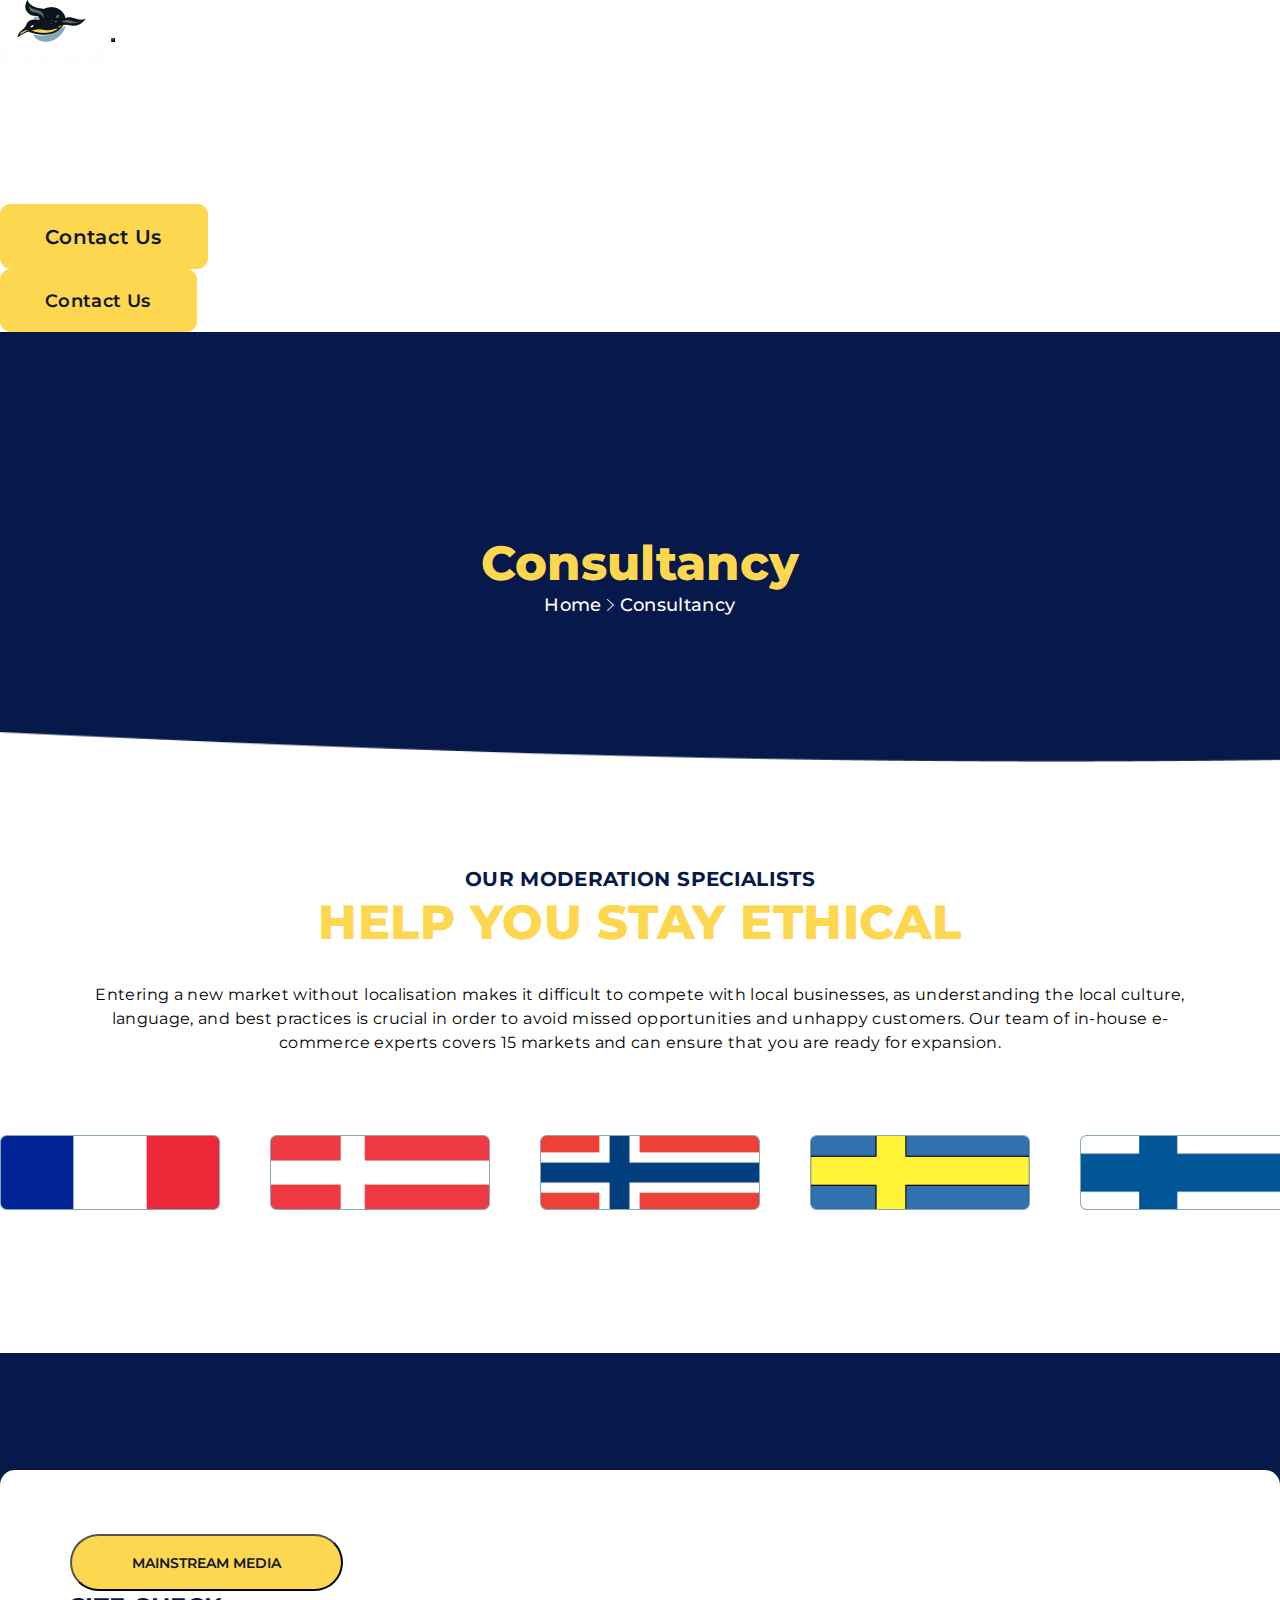
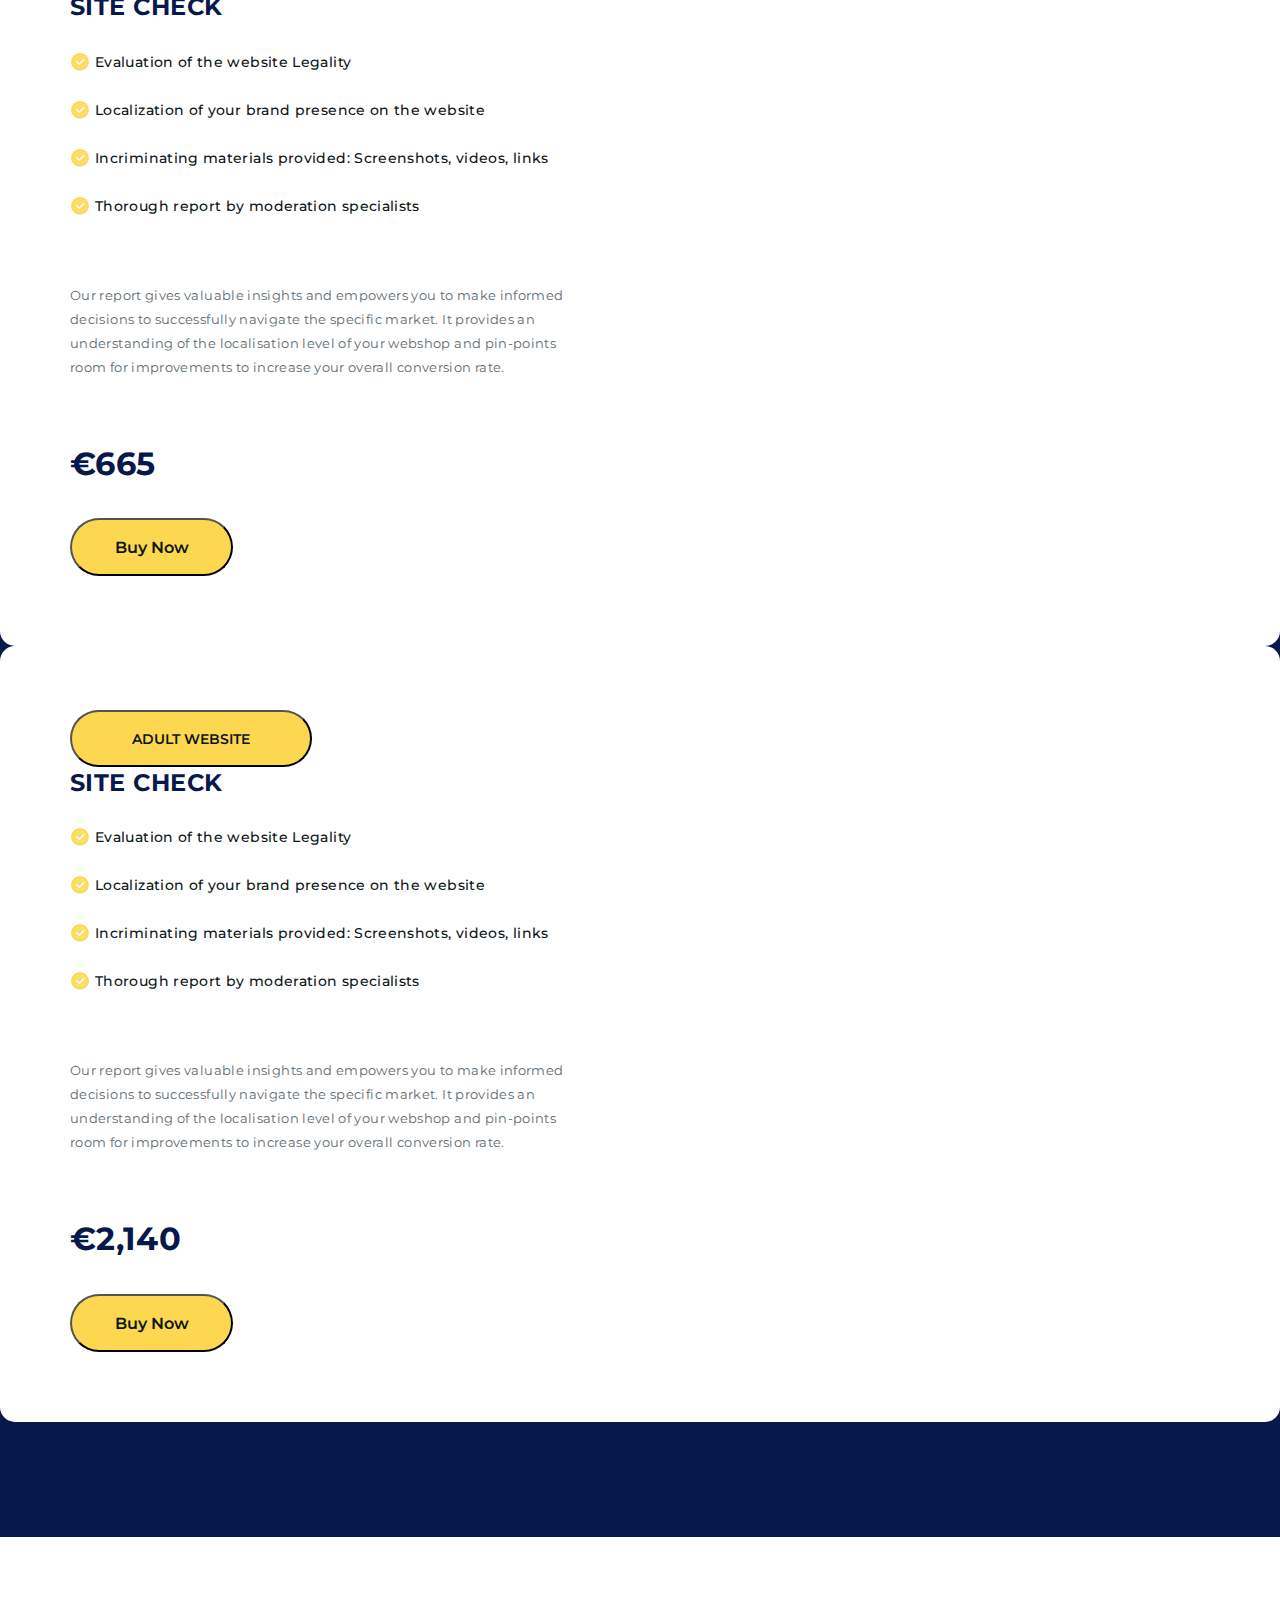
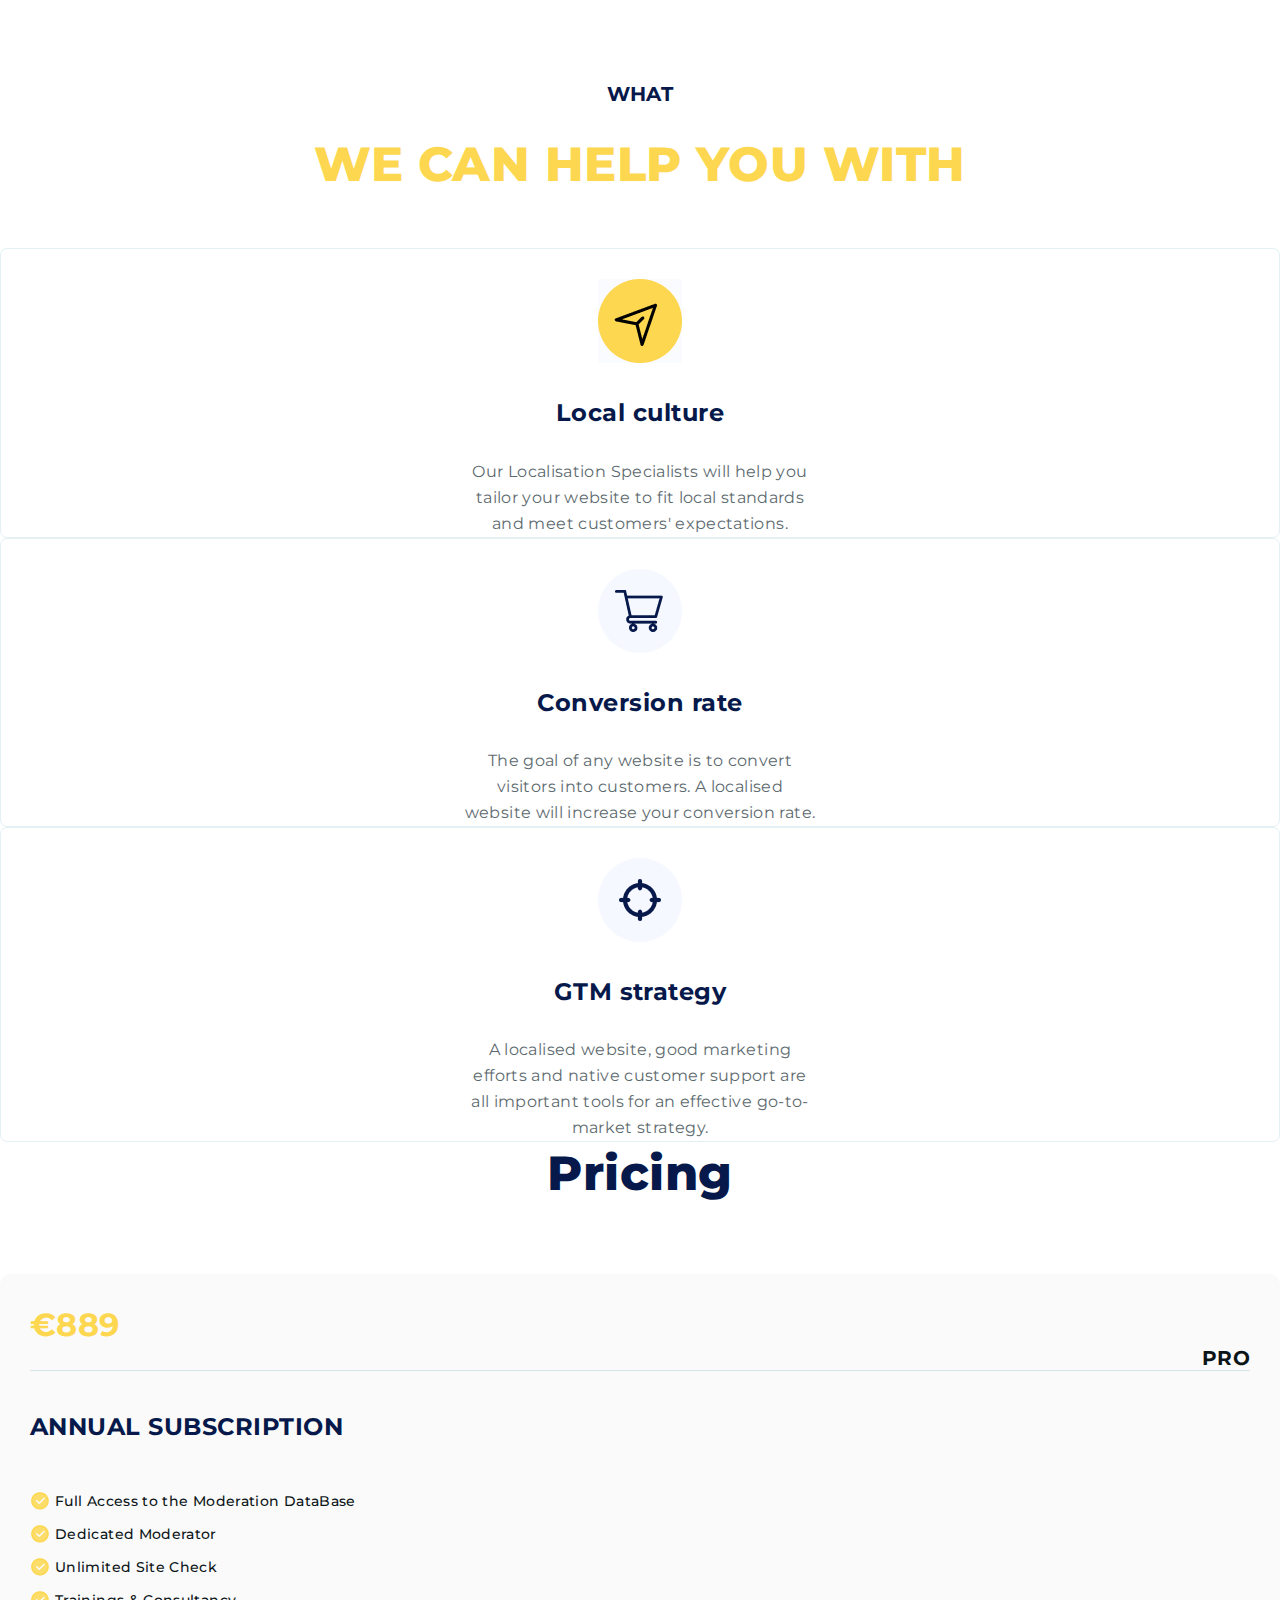
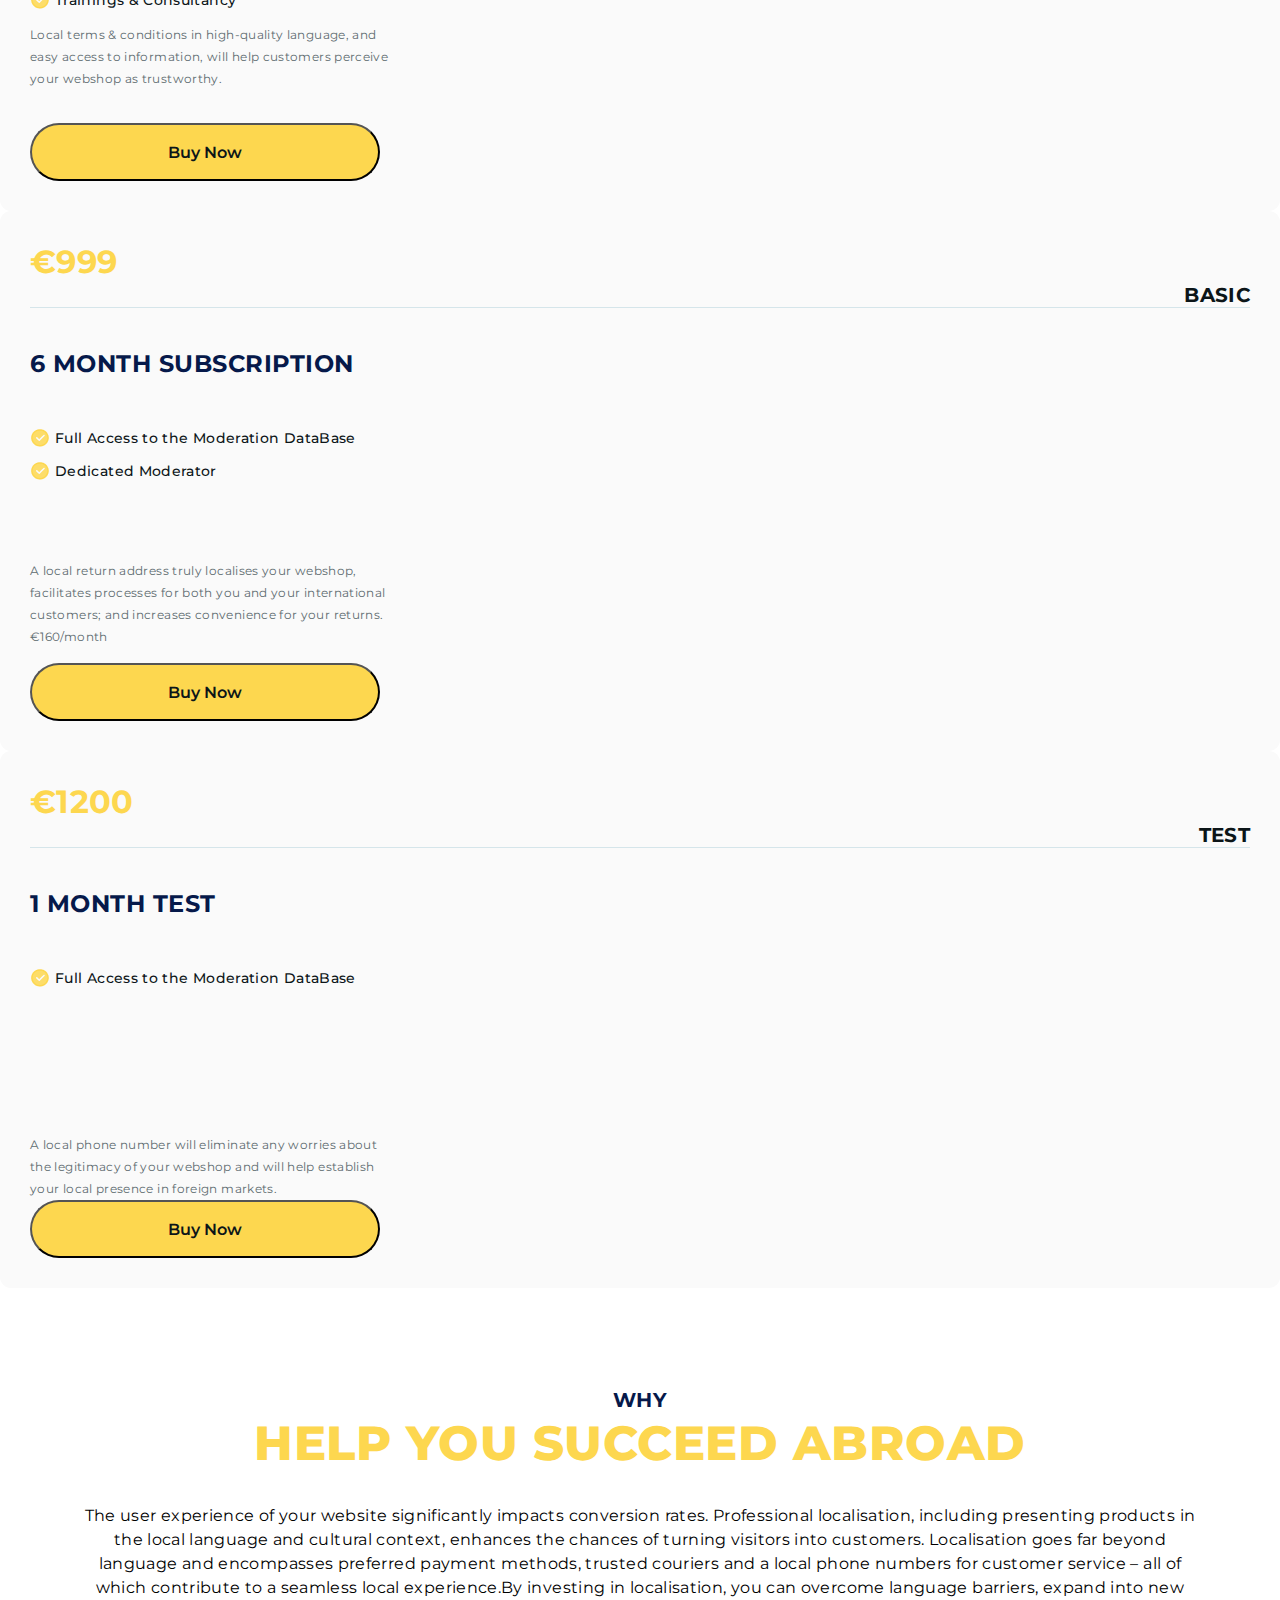
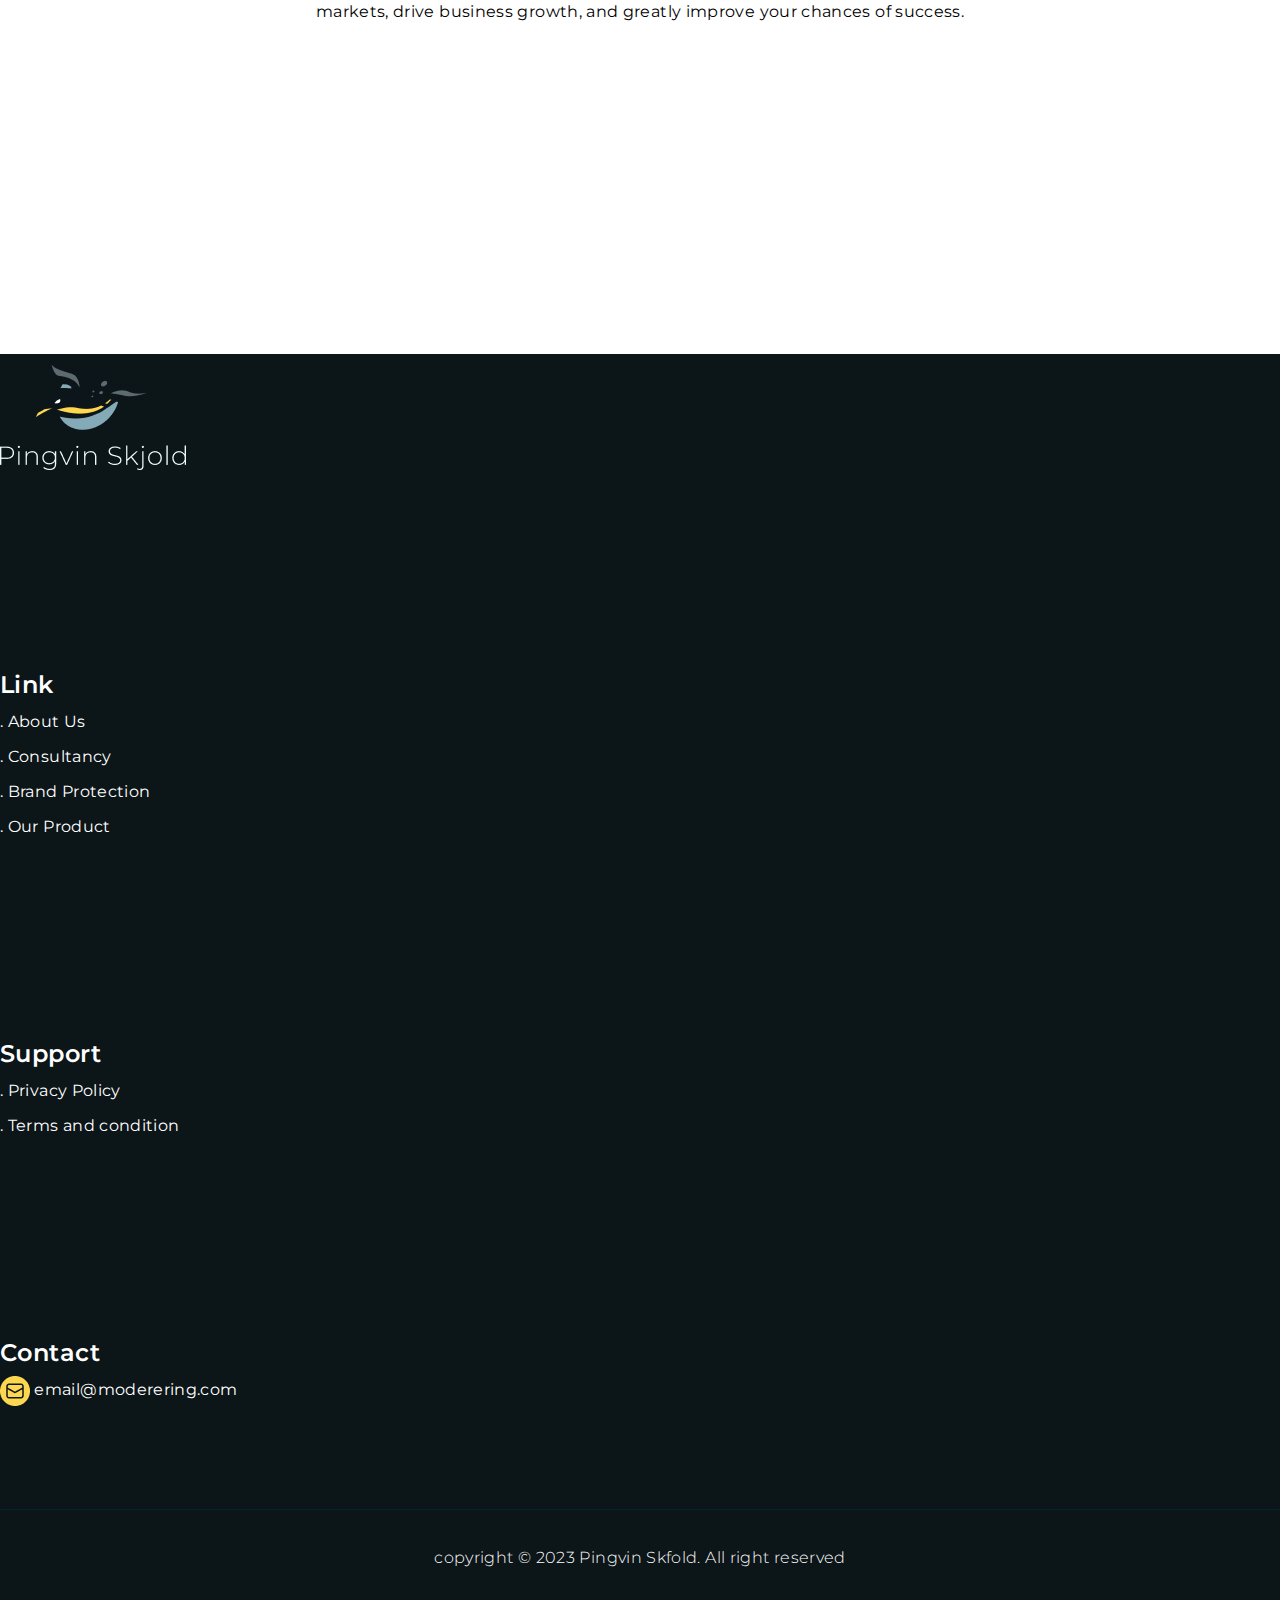
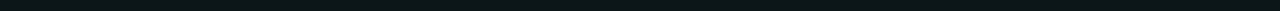
==== consultancy.html @ 68de5fa8 "first commit" ====
<!doctype html>
<html lang="en">

<head>
    <!-- Required meta tags -->


    <meta charset="utf-8">
    <meta name="viewport" content="width=device-width, initial-scale=1">

    <link href="https://fonts.googleapis.com/css2?family=Montserrat:wght@400;500;600;700;800&display=swap"
        rel="stylesheet">

    <!-- Bootstrap CSS -->
    <link href="https://cdn.jsdelivr.net/npm/bootstrap@5.0.2/dist/css/bootstrap.min.css" rel="stylesheet"
        integrity="sha384-EVSTQN3/azprG1Anm3QDgpJLIm9Nao0Yz1ztcQTwFspd3yD65VohhpuuCOmLASjC" crossorigin="anonymous">

    <title>Consultancy Page</title>
    <link rel="stylesheet" href="./assets/css/style.css">
    <link rel="stylesheet" href="./assets/css/responsive.css">
    <link rel="stylesheet" href="https://cdnjs.cloudflare.com/ajax/libs/font-awesome/6.4.2/css/all.min.css">

</head>

<body>


    <!-- NAVBAR START -->
    <header class="home_header position-absolute w-100">

        <section class="nav_section">
            <div class="container">
                <div class="row">
                    <nav class="navbar navbar-expand-lg">
                        <div class="container-fluid">
                            <a class="navbar-brand" href="index.html"><img src="./assets/images/home_nav.png" alt=""></a>
                            <button class="navbar-toggler" type="button" data-bs-toggle="collapse"
                                data-bs-target="#navbarSupportedContent" aria-controls="navbarSupportedContent"
                                aria-expanded="false" aria-label="Toggle navigation">
                                <span class="navbar-toggler-icon"></span>
                            </button>
                            <div class="collapse navbar-collapse" id="navbarSupportedContent">
                                <ul class="navbar-nav home mx-auto ">
                                    <li class="nav-item  ">
                                        <a class="nav-link home " href="./about_us.html">About Us</a>
                                    </li>
                                    <li class="nav-item">
                                        <a class="nav-link home" href="consultancy.html">Consultancy</a>
                                    </li>
                                    <li class="nav-item">
                                        <a class="nav-link home " href="./brand_protection.html">Brand Protection</a>
                                    </li>
                                    <li class="nav-item">
                                        <a class="nav-link home" href="./our_product.html">Our Product</a>
                                    </li>
                                    <div class="nav_btn text-center d-block d-lg-none">

                                        <button class="btn btn-primary">
                                            <a class="contact_us" href="./contact_us.html">Contact Us</a>
                                        </button>


                                    </div>




                                </ul>

                            </div>
                            <div class="nav_btn d-none d-lg-block">
                                <button class="btn btn-primary">
                                    <a class="home_contact_us" href="./contact_us.html">Contact Us</a>

                                </button>

                            </div>
                        </div>
                    </nav>
                </div>
            </div>

        </section>

    </header>
    <!-- NAVBAR END -->



    <!-- /* ABOUT US SECTION START */ -->

    <section class="home_hero">
        <div class="container">
            <div class="row ">

                <div class="col-md-12">
                    <div class="bottom_hero_img">
                        
                        <a href="./consultancy.html">
                            <p class="ylow">
                        
                                Consultancy
                            </p>

                        </a>
                       
                        <p class="wht_home">
                            <a href="./index.html"> Home</a>

                            <svg xmlns="http://www.w3.org/2000/svg" width="7" height="12" viewBox="0 0 7 12"
                                fill="none">
                                <path
                                    d="M6.83468 5.62617L0.89447 0.142609C0.795355 0.0510667 0.663672 -2.7697e-07 0.526737 -2.82955e-07C0.389801 -2.88941e-07 0.258121 0.0510667 0.159006 0.142609L0.152609 0.148805C0.104393 0.193183 0.0660014 0.2466 0.0397658 0.305807C0.0135302 0.365014 4.58095e-07 0.428773 4.55278e-07 0.493205C4.52462e-07 0.557638 0.0135302 0.621397 0.0397658 0.680604C0.0660014 0.739811 0.104393 0.793228 0.152609 0.837606L5.74641 6.00103L0.152609 11.1624C0.104393 11.2068 0.0660009 11.2602 0.0397653 11.3194C0.0135298 11.3786 -2.33244e-08 11.4424 -2.61408e-08 11.5068C-2.89572e-08 11.5712 0.0135297 11.635 0.0397653 11.6942C0.0660009 11.7534 0.104393 11.8068 0.152609 11.8512L0.159005 11.8574C0.25812 11.9489 0.389801 12 0.526736 12C0.663672 12 0.795354 11.9489 0.89447 11.8574L6.83468 6.37383C6.88692 6.32561 6.92851 6.26761 6.95693 6.20335C6.98535 6.13909 7 6.06991 7 6C7 5.93009 6.98535 5.86091 6.95693 5.79665C6.92851 5.73239 6.88692 5.67439 6.83468 5.62617Z"
                                    fill="white" />
                            </svg>

                            <a href="./consultancy.html">Consultancy</a>

                        </p>

                    </div>

                </div>

            </div>
        </div>

    </section>



    <!-- /* ABOUT US SECTION END */ -->



    <!-- MODERATION SECTION START -->

    <section class="moderation ">
        <div class="container">
            <div class="row">
                <div class="col-md-12 ">
                    <p class="moderation_head">OUR Moderation SPECIALISTS</p>
                    <h1 class="help"> HELP YOU STAY ETHICAL</h1>
                    <p class="moderation_pera">Entering a new market without localisation makes it difficult to compete
                        with local businesses,
                        as understanding the local culture, <br class="d-none d-lg-block">language, and best practices
                        is crucial in order to avoid
                        missed opportunities and unhappy customers. Our team of in-house e- <br
                            class="d-none d-lg-block">commerce experts covers 15
                        markets and can ensure that you are ready for expansion.</p>


                    <div class="img_group d-flex justify-content-center align-items-center d-none d-lg-flex ">
                        <img src="./assets/images/consultancy_img1.png" alt="">
                        <img src="./assets/images/consultancy_img2.png" alt="">
                        <img src="./assets/images/consultancy_img3.png" alt="">
                        <img src="./assets/images/consultancy_img4.png" alt="">
                        <img src="./assets/images/consultancy_img5.png" alt="">

                    </div>

                </div>
            </div>
        </div>

    </section>


    <!-- MODERATION SECTION END -->




    <!-- MAINSTREAM SECTION START -->

    <section class="dedication ">
        <div class="container">
            <div class="row">
                <div class="col-md-6 mt-4">
                    <div class="mainstream_box ">

                        <div class=" text-center">

                            <button class="btn btn-mainstream-primary">
                                <a class="btn_text" href="">Mainstream Media</a>

                            </button>
                        </div>




                        <h4 class="mainstream_content_head">SITE CHECK</h4>

                        <ul class="list_group ">
                            <li><img src="./assets/images/mainstream_img.png" alt=""><a class="list_content"
                                    href="">Evaluation of the website Legality</a></li>
                            <li><img src="./assets/images/mainstream_img.png" alt=""><a class="list_content"
                                    href="">Localization of your brand presence on the website</a></li>
                            <li><img src="./assets/images/mainstream_img.png" alt=""><a class="list_content"
                                    href="">Incriminating materials provided: Screenshots, videos, links</a></li>
                            <li><img src="./assets/images/mainstream_img.png" alt=""><a class="list_content"
                                    href="">Thorough report by moderation specialists</a></li>
                        </ul>

                        <p class="mainstream_pera">
                            Our report gives valuable insights and empowers you to make informed <br
                                class="d-none d-lg-block">decisions to
                            successfully navigate the specific market. It provides an <br class="d-none d-lg-block">
                            understanding of the
                            localisation level of your webshop and pin-points <br class="d-none d-lg-block"> room for
                            improvements to increase your
                            overall conversion rate.
                        </p>


                        <span class="rate">€665</span>


                        <div class="buy_now_btn">
                            <button class="btn btn-mainstream-secondary">
                                <a class="btn_txt" href="./our_product.html">Buy Now</a>

                            </button>
                        </div>

                    </div>

                </div>

                <div class="col-md-6 mt-4 ">
                    <div class="mainstream_box">

                        <div class="text-center ">
                            <button class="btn btn-mainstream-primary">
                                <a class="btn_text" href="">Adult Website</a>

                            </button>


                        </div>

                        <h4 class="mainstream_content_head">SITE CHECK</h4>

                        <ul class="list_group ">
                            <li><img src="./assets/images/mainstream_img.png" alt=""><a class="list_content"
                                    href="">Evaluation of the website Legality</a></li>
                            <li><img src="./assets/images/mainstream_img.png" alt=""><a class="list_content"
                                    href="">Localization of your brand presence on the website</a></li>
                            <li><img src="./assets/images/mainstream_img.png" alt=""><a class="list_content"
                                    href="">Incriminating materials provided: Screenshots, videos, links</a></li>
                            <li><img src="./assets/images/mainstream_img.png" alt=""><a class="list_content"
                                    href="">Thorough report by moderation specialists</a></li>
                        </ul>

                        <p class="mainstream_pera">
                            Our report gives valuable insights and empowers you to make informed <br
                                class="d-none d-lg-block">decisions to
                            successfully navigate the specific market. It provides an <br class="d-none d-lg-block">
                            understanding of the
                            localisation level of your webshop and pin-points <br class="d-none d-lg-block"> room for
                            improvements to increase your
                            overall conversion rate.
                        </p>


                        <span class="rate">€2,140</span>


                        <div class="buy_now_btn">
                            <button class="btn btn-mainstream-secondary">
                                <a class="btn_txt" href="./our_product.html">Buy Now</a>

                            </button>
                        </div>

                    </div>

                </div>

            </div>

        </div>

    </section>



    <!-- MAINSTREAM SECTION END -->




    <!-- WHAT SECTION START -->

    <section class="what ">
        <div class="container">
            <div class="row">



                <h4 class="what_head">WHAT</h4>


                <h2 class="we">WE CAN HELP YOU WITH</h2>


                <div class="col-md-4 pt-4">
                    <div class=" box_child ">
                        <img src="./assets/images/what_img1.png" alt="">
                        <h3>Local culture</h3>
                        <p class="box_pera">Our Localisation Specialists will help you <br class="d-none d-lg-block">
                            tailor your website to fit local standards <br class="d-none d-lg-block">
                            and meet customers' expectations.</p>

                    </div>
                </div>

                <div class="col-md-4 pt-4">
                    <div class="box_child">
                        <img src="./assets/images/what_img2.png" alt="">
                        <h3>Conversion rate</h3>
                        <p class="box_pera">The goal of any website is to convert <br class="d-none d-lg-block">
                            visitors into customers. A localised <br class="d-none d-lg-block">
                            website will increase your conversion rate.</p>


                    </div>
                </div>

                <div class="col-md-4 pt-4">
                    <div class="box_child">
                        <img src="./assets/images/what_img3.png" alt="">
                        <h3>GTM strategy</h3>
                        <p class="box_pera">A localised website, good marketing <br class="d-none d-lg-block"> efforts
                            and native customer support are <br class="d-none d-lg-block">
                            all important tools for an effective go-to-<br class="d-none d-lg-block">market strategy.
                        </p>

                    </div>

                </div>

            </div>



        </div>
    </section>




    <!-- WHAT SECTION END -->


    <!-- PRICING SECTION START -->

    <section class="pricing">
        <div class="container">
            <div class="row">



                <h2 class="pricing_head">Pricing</h2>


                <div class="col-md-4 ">
                    <div class=" pricing_box ">
                        <ul class=" pricing_heading d-flex justify-content-between ">
                            <li><span class="yellow">€889</span></li>
                            <li>
                                <p class="black">PRO</p>
                            </li>
                        </ul>

                        <div class="pricing_line">

                        </div>
                        <h3 class="pricing_box_head">ANNUAL Subscription</h3>

                        <ul class="pricing_list">
                            <li><img src="./assets/images/mainstream_img.png" alt=""><a class="list_content"
                                    href="">Full Access to the Moderation DataBase</a></li>
                            <li><img src="./assets/images/mainstream_img.png" alt=""><a class="list_content"
                                    href="">Dedicated Moderator</a></li>
                            <li><img src="./assets/images/mainstream_img.png" alt=""><a class="list_content"
                                    href="">Unlimited Site Check</a></li>
                            <li><img src="./assets/images/mainstream_img.png" alt=""><a class="list_content"
                                    href="">Trainings & Consultancy</a></li>
                        </ul>
                        <p class="pricing_box_pera">
                            Local terms & conditions in high-quality language, and <br class="d-none d-lg-block">easy
                            access to information, will help
                            customers perceive <br class="d-none d-lg-block"> your webshop as trustworthy.
                        </p>

                        <div class="long_button">
                            <button class="btn btn-mainstream-long">
                                <a class="btn_txt" href="./our_product.html">Buy Now</a>

                            </button>
                        </div>

                    </div>
                </div>
                <div class="col-md-4 mt-5">
                    <div class=" pricing_box ">
                        <ul class=" pricing_heading d-flex justify-content-between ">
                            <li><span class="yellow">€999</span></li>
                            <li>
                                <p class="black">BASIC</p>
                            </li>
                        </ul>

                        <div class="pricing_line">

                        </div>
                        <h3 class="pricing_box_head">6 MONTH Subscription</h3>

                        <ul class="pricing_list">
                            <li><img src="./assets/images/mainstream_img.png" alt=""><a class="list_content"
                                    href="">Full Access to the Moderation DataBase</a></li>
                            <li><img src="./assets/images/mainstream_img.png" alt=""><a class="list_content"
                                    href="">Dedicated Moderator</a></li>

                        </ul>
                        <p class="pricing_box_pera_second">
                            A local return address truly localises your webshop, <br class="d-none d-lg-block">
                            facilitates processes for both you and
                            your international <br class="d-none d-lg-block"> customers; and increases convenience for
                            your returns. <br class="d-none d-lg-block">
                            €160/month
                        </p>

                        <div class="long_button">
                            <button class="btn btn-mainstream-long">
                                <a class="btn_txt" href="./our_product.html">Buy Now</a>

                            </button>
                        </div>

                    </div>
                </div>

                <div class="col-md-4 mt-5">
                    <div class=" pricing_box ">
                        <ul class=" pricing_heading d-flex justify-content-between ">
                            <li><span class="yellow">€1200</span></li>
                            <li>
                                <p class="black">TEST</p>
                            </li>
                        </ul>

                        <div class="pricing_line">

                        </div>
                        <h3 class="pricing_box_head">1 MONTH TEST</h3>

                        <ul class="pricing_list">
                            <li><img src="./assets/images/mainstream_img.png" alt=""><a class="list_content"
                                    href="">Full Access to the Moderation DataBase</a></li>

                        </ul>
                        <p class="pricing_box_pera_third">
                            A local phone number will eliminate any worries about <br class="d-none d-lg-block">the
                            legitimacy of your webshop and
                            will help establish <br class="d-none d-lg-block"> your local presence in foreign markets.
                        </p>

                        <div class="long_button">
                            <button class="btn btn-mainstream-long">
                                <a class="btn_txt" href="./our_product.html">Buy Now</a>

                            </button>
                        </div>

                    </div>
                </div>

            </div>



        </div>
    </section>



    <!-- PRICING SECTION END -->


    <!-- WHY SECTION START -->
    <section class="why ">
        <div class="container">
            <div class="row">
                <h5 class="why_head">WHY</h5>
                <h1 class="help_yellow">HELP YOU SUCCEED ABROAD</h1>
                <p class="why_content_pera">
                    The user experience of your website significantly impacts conversion rates. Professional
                    localisation, including presenting products in <br class="d-none d-lg-block"> the local language and cultural context, enhances the
                    chances of turning visitors into customers. Localisation goes far beyond <br class="d-none d-lg-block">language and encompasses
                    preferred payment methods, trusted couriers and a local phone numbers for customer service – all of <br class="d-none d-lg-block">
                    which contribute to a seamless local experience.By investing in localisation, you can overcome
                    language barriers, expand into new <br class="d-none d-lg-block"> markets, drive business growth, and greatly improve your chances
                    of success.
                </p>

            </div>
        </div>

    </section>



    <!-- WHY SECTION END -->




    <!-- FOOTER SECTION START -->

    <section class="footer_other_page">
        <div class="container">
            <div class="row ">
                <div class="col-lg-3 ">
                    <div class="footer_img">
                        <a href="./index.html">
                            <img src="./assets/images/footer_img.png" alt="">
                        </a>


                    </div>

                </div>

                <div class="col-md-3 ">
                    <div class="footer_items">
                        <h3>
                            Link

                        </h3>
                        <ul>
                            <li><a href="./about_us.html">. About Us</a></li>
                            <li><a href="./consultancy.html">. Consultancy</a></li>
                            <li><a href="./brand_protection.html">. Brand Protection</a></li>
                            <li><a href="./our_product.html">. Our Product</a></li>
                        </ul>
                    </div>

                </div>

                <div class="col-md-3 ">
                    <div class="footer_items">
                        <h3>
                            Support

                        </h3>
                        <ul>
                            <li><a href="">. Privacy Policy</a></li>
                            <li><a href="">. Terms and condition</a></li>

                        </ul>
                    </div>

                </div>


                <div class="col-md-3 ">
                    <div class="footer_items">
                      <a href="./contact_us.html">
                        <h3>
                            Contact

                        </h3>
                      </a>
                        <ul>
                            <li><a href=""> <img src="./assets/images/ft_img.png" alt=""> email@moderering.com</a></li>


                        </ul>
                    </div>

                </div>



                <div class="line">

                </div>



                <div class="footer_bottom">
                    <p class="bottom_text">copyright © 2023 Pingvin Skfold. All right reserved</p>

                </div>




            </div>
        </div>

    </section>


    <!-- FOOTER SECTION END -->






    <!-- Optional JavaScript; choose one of the two! -->

    <!-- Option 1: Bootstrap Bundle with Popper -->
    <script src="https://cdn.jsdelivr.net/npm/bootstrap@5.0.2/dist/js/bootstrap.bundle.min.js"
        integrity="sha384-MrcW6ZMFYlzcLA8Nl+NtUVF0sA7MsXsP1UyJoMp4YLEuNSfAP+JcXn/tWtIaxVXM"
        crossorigin="anonymous"></script>

    <!-- Option 2: Separate Popper and Bootstrap JS -->
    <!--
    <script src="https://cdn.jsdelivr.net/npm/@popperjs/core@2.9.2/dist/umd/popper.min.js" integrity="sha384-IQsoLXl5PILFhosVNubq5LC7Qb9DXgDA9i+tQ8Zj3iwWAwPtgFTxbJ8NT4GN1R8p" crossorigin="anonymous"></script>
    <script src="https://cdn.jsdelivr.net/npm/bootstrap@5.0.2/dist/js/bootstrap.min.js" integrity="sha384-cVKIPhGWiC2Al4u+LWgxfKTRIcfu0JTxR+EQDz/bgldoEyl4H0zUF0QKbrJ0EcQF" crossorigin="anonymous"></script>
    -->
</body>

</html>
---- assets/css/style.css ----
/* COMMON CSS START */


* {
    margin: 0;
    padding: 0;
    box-sizing: border-box;
}



body {

    font-family: 'Montserrat';
    font-weight: 400;
    font-size: 1.8rem;
    letter-spacing: 0.36px;
}

:root {
    --theme-primary: border-radius: 12px;
    --theme-primary: linear-gradient(90deg, #B16DEA 0%, #FB5E71 51.72%, #FDA24E 100%);
    --theme-secondary: #D9EEE4;
    --text-warning: #E61C2B;
    --text-primary: #222;
    --text-secondary: rgba(34, 34, 34, 0.80);
}

/* .container{
    width: 1920px;

} */

p {
    color: var(--01, #0C1518);
    font-family: 'Montserrat';
    font-size: 18px;
    font-style: normal;
    font-weight: 400;
    line-height: normal;
    letter-spacing: 0.36px;

}

h1,
h2,
h3,
h4,
h5,
h6 {
    color: var(--07, #06194A);
    font-family: 'Montserrat';
    font-style: normal;
    font-weight: 700;
    line-height: normal;
    letter-spacing: 0.48px;
}

img {
    vertical-align: middle;
}


h1 {
    font-size: 3.2rem
}

h2 {
    font-size: 2.4rem
}

h3 {
    font-size: 1.8rem
}



ul {
    list-style: none;
}

a {
    text-decoration: none;
}

.pt-10 {
    padding-top: 1rem
}

.pb-10 {
    padding-bottom: 1rem
}

ol,
ul {
    padding-left: 0;
}

.home_hero {
    background-image: url(../../assets/images/Rectangle.png);
    height: 430px;
    background-repeat: no-repeat;
    background-size: cover;
    padding-top: 100px;
}

.btn .btn-home {

    padding: 21px 46px 20px 45px;
    font-size: 18px;
    font-family: 'Montserrat';
    background: var(--05, #FDD74F);
    border: none;
    font-weight: 600;
    letter-spacing: 0.36px;
    border-radius: 11px;


}



.btn.btn-primary {
    padding: 21px 46px 20px 45px;
    font-size: 18px;
    font-family: 'Montserrat';
    background: var(--05, #FDD74F);
    border: none;
    font-weight: 600;
    letter-spacing: 0.36px;
    border-radius: 11px;

}

.btn.btn-optional {
    padding: 13px 62px 12px 61px;
    font-size: 18px;
    font-family: 'Montserrat';
    background: var(--05, #FDD74F);
    border: none;
    font-weight: 600;
    letter-spacing: 0.36px;
    border-radius: 11px;
    justify-content: center;
    align-items: center;
    background: var(--05, #FDD74F);

}

.btn.btn-secondary {
    padding: 16px 53px 17px 53px;
    font-size: 11px;
    font-family: 'Montserrat';
    background: var(--07, #06194A);
    border: none;
    font-weight: 400;
    letter-spacing: 0.36px;
    border-radius: 10px;
}




/* COMMON CSS END */

/* NAVBAR START */

ul.navbar-nav.home.mx-auto {
    gap: 40px;
}

.navbar-toggler {

    background-color: white;
}

.nav-item a:hover {
    color: white;

}

.nav_header {
    background-color: var(--05, #FDD74F);

}

.contact {
    color: var(--02, #FFF);
    font-size: 18px;
    font-style: normal;
    font-weight: 600;
    line-height: normal;
}

.contact:hover {
    color: var(--02, #FFF);
}

.nav-item a {
    color: var(--07, #06194A);
    font-family: 'Montserrat';
    font-size: 18px;
    font-style: normal;
    font-weight: 500;
    line-height: normal;
    gap: 45px;
    text-align: center;
}


.home_contact_us:hover {
    color: var(--01, #0C1518);
}

.navbar-nav .nav-link:hover {
    color: var(--02, #FFF);

}

.bg-light {
    background-color: var(--05, #FDD74F) !important;

}

/* NAVBAR END */



/* START-UP SECTION START */

.hero {
    padding-top: 82px;
    background-image: url(/assets/images/start_up_bg_img.png);
    background-repeat: no-repeat;
    background-size: cover;
    padding-bottom: 150px;


}

.start_up_body h1 {
    color: var(--07, #06194A);
    text-align: center;
    font-family: Montserrat;
    font-size: 65px;
    font-style: normal;
    font-weight: 800;
    line-height: 130%;
    /* 84.5px */
}

.moderation {
    color: var(--05, #FDD74F);
    font-family: Montserrat;
    font-size: 65px;
    font-style: normal;
    font-weight: 800;
    line-height: 130%;
}

.start_up_content {
    padding-top: 30px;
    color: var(--01, #0C1518);
    text-align: center;
    consultancy font-family: Montserrat;
    font-size: 16px;
    font-style: normal;
    font-weight: 400;
    line-height: 150%;
    /* 24px */
}

.hero_btn {
    display: flex;
    justify-content: center;
    border-radius: 11px;
    padding-top: 40px;

}

.home_hero_content {

    padding-top: 40px;
}

.home_contact_us_btn {
    padding-top: 40px;
}

.contact_us {
    color: var(--01, #0C1518);
    font-family: Montserrat;
    font-size: 20px;
    font-style: normal;
    font-weight: 600;
    line-height: normal;

}

.contact_us:hover {
    color: var(--01, #0C1518);
}

.moderering_beta {
    margin-top: -100px;

    border-radius: 15px;
    border: 2px solid #EEE;
    background: #FFF;
    text-align: center;
    padding-bottom: 207px;

    width: 600px;
    height: 429px;

}

.moderering_beta h2 {
    color: var(--07, #06194A);
    font-family: 'Montserrat';
    font-size: 32px;
    font-style: normal;
    font-weight: 700;
    line-height: 130%;
    padding-top: 20px;
    padding-bottom: 41px;
    /* 41.6px */
}

.moderering_beta #search_box {
    border-radius: 7px;
    border: 1px solid var(--07, #06194A);
    width: 510px;
    height: 45px;


}

.hero_home {
    padding-top: 202px;
    padding-bottom: 282px;
}



.moderering_beta_content {
    padding-top: 24px;
    color: #000;
    text-align: center;
    font-family: 'Montserrat';
    font-size: 14px;
    font-style: normal;
    font-weight: 500;
    line-height: normal;
}

.search_btn {
    padding-top: 25px;
}

/* START-UP SECTION END */




/* <!-- CONSALTENCY FIRST SECTION START --> */

.consultancy {
    margin-top: 90px;
}

.consultancy_left_side {
    padding-top: 54px;
}

.list_item p {
    color: #000;
    font-family: 'Montserrat';
    font-size: 16px;
    font-style: normal;
    font-weight: 500;
    line-height: 26px;
    /* 162.5% */
    padding-top: 10px;
}

.list_item {
    gap: 5px;

}

.img_item img {
    width: 413px;
    height: 452px;
    flex-shrink: 0;
    border-radius: 11px;
    background: url(<path-to-image>), lightgray 50% / cover no-repeat, #D9D9D9;
}



.img_group {
    flex-wrap: nowrap;
    gap: 10px;

}


.circle {
    width: 154px;
    height: 154px;

    border-radius: 50%;
    top: 50%;
    left: 50%;
    background: #06194A;
    z-index: 1;
    transform: translate(-50%, -50%);
}

.yellow {
    color: var(--05, #FDD74F);
    font-family: 'Montserrat';
    font-size: 42px;
    font-style: normal;
    font-weight: 600;
    line-height: normal;
}

.white {
    color: var(--02, #FFF);
    font-family: 'Montserrat';
    font-size: 18px;
    font-style: normal;
    font-weight: 500;
    line-height: normal;
}

/* <!-- CONSALTENCY FIRST SECTION END --> */



/* <!-- CONSALTENCY SECOND SECTION START --> */

.up_img {
    width: 100%;
    height: 100%;
}

.circle_second {
    width: 131.897px;
    height: 131.897px;

    border-radius: 50%;
    top: 50%;
    left: 48%;
    background: #06194A;
    z-index: 1;
    transform: translate(-50%, -50%);

}

.consultancy_second_section {
    margin-top: 145px;
}

.down_img {
    width: 297.559px;
    height: 279.621px;
    padding-top: 10px;
    gap: 10px;

}

.circle_img {

    right: -400px;
    bottom: -300px;
}


/* <!-- CONSALTENCY SECOND SECTION END --> */



/*    <!-- BRAND PROTECTION SECTION START --> */

.uncover_brand_section {
    padding-top: 191px;
    padding-bottom: 158px;

}

.uncover_brand_right_side {
    padding-left: 14px;
}

.brand_protection {
    margin-top: 85px;
}


.brand_body {
    padding-top: 118px;
    /* width: 1420px; */
    height: 406px;
    flex-shrink: 0;
    border-radius: 25px;
    background: #06194A;
    text-align: center;
}

.brand {
    color: var(--02, #FFF);
    font-family: Montserrat;
    font-size: 48px;
    font-style: normal;
    font-weight: 800;
    line-height: 130%;
    /* 62.4px */
}


.protection {
    color: var(--05, #FDD74F);
    font-family: Montserrat;
    font-size: 48px;
    font-style: normal;
    font-weight: 800;
    line-height: 130%;
}

.brand_content {
    padding-top: 15px;
    color: var(--02, #FFF);
    text-align: center;
    font-family: Montserrat;
    font-size: 16px;
    font-style: normal;
    font-weight: 400;
    line-height: 26px;
    /* 162.5% */
}

/*    <!-- BRAND PROTECTION SECTION END --> */


/* <!-- OUR PRODUCT SECTION START --> */

.engine {
    padding-top: 145px;

}

.content_flagging {
    padding-top: px;
}

.game_left_side.d-none.d-lg-block {
    padding-top: 170px;
}

.our_product {
    margin-top: 90px;
    margin-bottom: -150px;
}

.our_product_body {
    text-align: center;

}

.community_protection {
    padding-top: 170px;
    padding-bottom: 126px;
}

.our_product_left_side {
    padding-top: 48px;
}

.our {
    color: var(--07, #06194A);
    font-family: Montserrat;
    font-size: 48px;
    font-style: normal;
    font-weight: 800;
    line-height: 130%;
    padding-bottom: 52px;
    padding-top: 50px;
}

.product {
    color: var(--05, #FDD74F);
    font-family: Montserrat;
    font-size: 48px;
    font-style: normal;
    font-weight: 800;
    line-height: 130%;
}

.product_box {

    flex-shrink: 0;
    border-radius: 11px;
    border: 1px solid #DEF7FF;
    background: #FFF;
    gap: 10px;
    padding: 40px;
    height: 100%;
}

.product_box:hover {
    background: #EAFCFF;


}

.box_one {
    background: #3ACCE1;
    padding: 10px;
    border-radius: 5px;
}

.product_box h3 {
    color: var(--01, #0C1518);
    font-family: Montserrat;
    font-size: 22px;
    font-style: normal;
    font-weight: 600;
    line-height: 26px;
    /* 108.333% */
    padding-top: 35px;
}

.product_box p {
    color: #747474;
    font-family: Montserrat;
    font-size: 15px;
    font-style: normal;
    font-weight: 400;
    line-height: 26px;
    /* 162.5% */
    padding-top: 15px;
}

.box_group {
    gap: 10px;
}

.get_in_touch {
    padding-top: 143px;
    padding-bottom: 129px;
}

.contact_us {

    margin-top: 150px;
    border-radius: 45px;


}

.contact_us_from {

    position: relative;
    padding-right: 50px;
    padding-top: 78px;
    padding-left: 53px;
    width: 600px;
    height: 577px;
    flex-shrink: 0;
    border-radius: 0 45px 45px 0;
    background: var(--07, #06194A);
}

.contact_us_circle_img {
    position: absolute;
    right: 0;
    left: 374px;
    top: -90px;
}

.contact_white {
    color: var(--02, #FFF);
    font-family: Montserrat;
    font-size: 48px;
    font-style: normal;
    font-weight: 800;
    line-height: 130%;
    /* 62.4px */
    padding-bottom: 30px;

}

.us {
    color: var(--05, #FDD74F);
    font-family: Montserrat;
    font-size: 48px;
    font-style: normal;
    font-weight: 800;
    line-height: 130%;
    padding-bottom: 30px;

}


.small {
    color: #BEBEBE;
    font-family: Montserrat;
    font-size: 14px;
    font-style: normal;
    font-weight: 400;
    line-height: 26px;
    /* 185.714% */
    width: 407px;
    height: 45px;
    flex-shrink: 0;
    border-radius: 7px;
    background: #FAFAFA;
    padding: 10px;
}

.txt_area {
    width: 407px;
    height: 88px;
    flex-shrink: 0;
    border-radius: 7px;
    background: #FAFAFA;
}


/* <!-- OUR PRODUCT SECTION END --> */



/* <!-- FOOTER SECTION START --> */

.footer {
    background: var(--01, #0C1518);
    padding-top: 192px;

}
.footer_other_page{
    background: var(--01, #0C1518);
   
   
}

.footer_items {
    margin-top: 200px;
}

.footer_img {
    margin-top: 200px;
}

.footer_items h3 {
    color: var(--02, #FFF);
    font-family: Montserrat;
    font-size: 24px;
    font-style: normal;
    font-weight: 600;
    line-height: normal;
}


.footer_items li a {
    color: #FFF;
    font-family: Montserrat;
    font-size: 16px;
    font-style: normal;
    font-weight: 400;
    line-height: normal;
    padding-top: 24px;
}


.line {
    /* width: 1422px; */
    height: 1px;
    background: #022530;
    margin-top: 103px;
}

.bottom_text {
    color: var(--02, #FFF);
    font-family: Montserrat;
    font-size: 16px;
    font-style: normal;
    font-weight: 300;
    line-height: normal;
    background: var(--01, #0C1518);
    text-align: center;
    margin-top: 38px;
    padding-bottom: 44px;
}


/* <!-- FOOTER SECTION END --> */




/* HOME PAGE START */


/* ------------NAVBAR START---------- */



.section_padding {
    padding-top: 200px;
    padding-bottom: 200px;
}

.home_header {
    background-color: rgba(255, 255, 255, 0.09) !important;
}

.home_contact_us {
    border-radius: 11px;
    background: var(--05, #FDD74F);
    font-size: 18px;
    font-style: normal;
    font-weight: 600;
    line-height: normal;
    color: var(--01, #0C1518);

}


/* .navbar-light .navbar-nav .nav-link {
   color: #fff !important;
} */


.contact:hover {
    color: var(--02, #FFF);
}

.nav-item a {
    color: #FFF;
    font-family: 'Montserrat';
    font-size: 18px;
    font-style: normal;
    font-weight: 500;
    line-height: normal;
    gap: 55px;
    text-align: center;
}

.navbar-light .navbar-nav .nav-link.home {
    color: #FFF;
}

section.nav_section {
    color: rgba(255, 255, 255, 0.09);

}


.bg-light {
    background: rgba(255, 255, 255, 0.09) !important;

}



/*--------------- NAVBAR END-------- */






.hero_home {
    background: var(--07, #06194A);
}

.hero_home_left_side h2 {
    color: var(--02, #FFF);
    font-family: Montserrat;
    font-size: 60px;
    font-style: normal;
    font-weight: 800;
    line-height: 130%;
    /* 84.5px */
}

.moderation {
    padding-top: 105px;
    padding-bottom: 143px;
}

.home_moderation {
    color: var(--05, #FDD74F);
    font-family: Montserrat;
    font-size: 60px;
    font-style: normal;
    font-weight: 800;
    line-height: 130%;
}

.home_hero_content {
    color: var(--02, #FFF);
    font-family: Montserrat;
    font-size: 13px;
    font-style: normal;
    font-weight: 400;
    line-height: 24px;
    /* 150% */
}

.hero_home_right_side {
    margin-top: 150px;
}

.home_about_us {
    padding-top: 140px;
    padding-bottom: 57px;
}


.home_about_us_right_side h3 {
    color: var(--05, #FDD74F);
    font-family: Montserrat;
    font-size: 48px;
    font-style: normal;
    font-weight: 800;
    line-height: 130%;
    /* 62.4px */
}

.consultancy_second_section {
    padding-bottom: 75px;
}

.black_us {
    color: var(--01, #0C1518);
    font-family: Montserrat;
    font-size: 48px;
    font-style: normal;
    font-weight: 800;
    line-height: 130%;
}

.home_about_us_content {
    color: #000;
    font-family: Montserrat;
    font-size: 14px;
    font-style: normal;
    font-weight: 400;
    line-height: 28px;
    /* 175% */
    padding-top: 20px;
}

/* HOME PAGE END */





/* ABOUT US PAGE START */

.bottom_hero_img {
    padding: 100px 0;
}



.ylow {
    color: var(--05, #FDD74F);
    font-family: Montserrat;
    font-size: 48px;
    font-style: normal;
    font-weight: 800;
    line-height: 130%;
    /* 62.4px */
    text-align: center;
}

.wht {
    color: var(--02, #FFF);
    font-family: Montserrat;
    font-size: 48px;
    font-style: normal;
    font-weight: 800;
    line-height: 130%;
}

.wht_home a {
    color: #FFF;
    font-family: Montserrat;
    font-size: 18px;
    font-style: normal;
    font-weight: 500;
    line-height: normal;
    text-align: center;
}

.wht_home {
    text-align: center;
}

.wel_ylw {
    color: var(--05, #FDD74F);
    font-family: Montserrat;
    font-size: 48px;
    font-style: normal;
    font-weight: 700;
    line-height: 130%;
    /* 62.4px */
}

.blck_moder {
    color: var(--01, #0C1518);
    font-family: Montserrat;
    font-size: 48px;
    font-style: normal;
    font-weight: 700;
    line-height: 130%;
}

.who_pera {
    color: var(--01, #0C1518);
    font-family: Montserrat;
    font-size: 18px;
    font-style: normal;
    font-weight: 400;
    line-height: 30px;
    /* 150% */
}

.home_about_us_right_side {
    padding-left: 15px;
    padding-top: 90px;
}



/* ABOUT US PAGE END */





.dedication {
    background: var(--07, #06194A);
    padding-top: 117px;
    padding-bottom: 115px;
}

.left_head {
    color: var(--05, #FDD74F);
    font-family: Montserrat;
    font-size: 48px;
    font-style: normal;
    font-weight: 700;
    line-height: 130%;
    /* 62.4px */
}

.left_pera {
    color: var(--02, #FFF);
    font-family: Montserrat;
    font-size: 13px;
    font-style: normal;
    font-weight: 400;
    line-height: 30px;
    /* 150% */
}

.dedication_left_side {
    padding-top: 50px;
}

.game {
    padding-top: 168px;
    padding-bottom: 133px;
}


.today {
    padding-top: 123px;
    padding-bottom: 110px;
}


/* <!-- GAME SECTION START --> */




.ylw_game_head {
    color: var(--05, #FDD74F);
    font-family: Montserrat;
    font-size: 40px;
    font-style: normal;
    font-weight: 700;
    line-height: 130%;
    /* 62.4px */
}

.blck_game_head {
    color: var(--01, #0C1518);
    font-family: Montserrat;
    font-size: 40px;
    font-style: normal;
    font-weight: 700;
    line-height: 130%;
}

.game_pera {
    color: var(--01, #0C1518);
    font-family: Montserrat;
    font-size: 17px;
    font-style: normal;
    font-weight: 400;
    line-height: 30px;
    /* 150% */
}

.game_right_side {
    padding-top: 70px;
}

/* <!-- GAME SECTION END --> */



.today {
    background: #06194A;
}

.today_pera {
    color: var(--02, #FFF);
    text-align: center;
    font-family: Montserrat;
    font-size: 16px;
    font-style: normal;
    font-weight: 400;
    line-height: 26px;
    /* 162.5% */
}

.today_btn {
    text-align: center;
    padding-top: 35px;
}




/* <!-- MODERATION SECTION START --> */

.moderation_head {
    color: var(--07, #06194A);
    font-family: Montserrat;
    font-size: 20px;
    font-style: normal;
    font-weight: 700;
    line-height: normal;
    text-transform: uppercase;
    text-align: center;
}

.help {
    color: var(--05, #FDD74F);
    font-family: Montserrat;
    font-size: 48px;
    font-style: normal;
    font-weight: 800;
    line-height: 130%;
    text-align: center;
}

.moderation_pera {
    color: #000;
    text-align: center;
    font-family: Montserrat;
    font-size: 16px;
    font-style: normal;
    font-weight: 400;
    line-height: 24px;
    padding-top: 30px;

}

.img_group {
    display: flex;
    gap: 50px;


    padding-top: 80px;

}

/* <!-- MODERATION SECTION END --> */


/* <!-- MAINSTREAM SECTION START --> */


.btn.btn-mainstream-primary {
    padding: 18px 60px 17px 60px;
    border-radius: 53px;
    background: var(--05, #FDD74F);

}

.btn.btn-mainstream-secondary {
    padding: 18px 42px 17px 43px;
    border-radius: 53px;
    background: var(--05, #FDD74F);

}

.btn.btn-mainstream-long {

    padding: 18px 0px 17px 0px;
    justify-content: center;
    align-items: center;

    width: 350px;
    border-radius: 53px;
    background: var(--05, #FDD74F);
}

.btn_text {
    color: var(--01, #0C1518);
    font-family: Montserrat;
    font-size: 14px;
    font-style: normal;
    font-weight: 600;
    line-height: normal;
    text-transform: uppercase;
}

.upper_btn {
    margin: -30px;
}

.mainstream_content_head {
    color: var(--07, #06194A);
    font-family: Montserrat;
    font-size: 24px;
    font-style: normal;
    font-weight: 700;
    line-height: 130%;
    /* 31.2px */
}

button.btn.btn-mainstream-primary {
    margin-top: -200px;
}

.mainstream_box {

    padding: 70px;



    border-radius: 15px;
    background: #FFF;
}

.list_content {
    color: var(--01, #0C1518);
    font-family: Montserrat;
    font-size: 14px;
    font-style: normal;
    font-weight: 500;
    line-height: normal;
}

.list_group li {
    padding-top: 15px;
}

.mainstream_pera {
    color: var(--03, #5D6A6F);
    font-family: Montserrat;
    font-size: 13px;
    font-style: normal;
    font-weight: 400;
    line-height: 24px;
    padding-bottom: 64px;
    padding-top: 53px;
}

.rate {
    color: var(--07, #06194A);
    font-family: Montserrat;
    font-size: 32px;
    font-style: normal;
    font-weight: 700;
    line-height: 130%;
    /* 41.6px */
}

.buy_now_btn {
    padding-top: 34px;
}

/* <!-- MAINSTREAM SECTION END --> */


/* <!-- WHAT SECTION START --> */




.what_head {
    color: var(--07, #06194A);
    font-family: Montserrat;
    font-size: 20px;
    font-style: normal;
    font-weight: 700;
    line-height: normal;
    text-transform: capitalize;
    text-align: center;
    padding-top: 145px;
}

.we {
    color: var(--05, #FDD74F);
    font-family: Montserrat;
    font-size: 48px;
    font-style: normal;
    font-weight: 800;
    line-height: 130%;
    /* 62.4px */
    text-align: center;
    padding-bottom: 53px;
    padding-top: 27px;
}

.box_child {
    width: 100%;
    height: 100%;
    flex-shrink: 0;

    text-align: center;
    padding-top: 30px;

    border-radius: 7px;
    border: 1px solid #E3F0F4;
    background: #FFF;
}

.box_child img {
    padding-bottom: 34px;
}

.box_child:hover {
    background: #FAFBFF;
}

.box_child h3 {
    color: var(--07, #06194A);
    font-family: Montserrat;
    font-size: 24px;
    font-style: normal;
    font-weight: 700;
    line-height: 130%;
    padding-bottom: 30px;
}



.box_pera {
    color: var(--03, #5D6A6F);
    text-align: center;
    font-family: Montserrat;
    font-size: 16px;
    font-style: normal;
    font-weight: 400;
    line-height: 26px;
    /* 144.444% */
}

/* <!-- WHAT SECTION END --> */




/* <!-- PRICING SECTION START --> */

.pricing {
    padding-bottom: 100px;
}

.pricing_head {
    text-align: center;
    padding-bottom: 70px;
    color: var(--07, #06194A);
    font-family: Montserrat;
    font-size: 48px;
    font-style: normal;
    font-weight: 800;
    line-height: 130%;
    /* 62.4px */

}

.pricing_box {
    width: 100%;
    height: 100%;
    border-radius: 11px;
    background: #FAFAFA;
}

.yellow {
    color: var(--05, #FDD74F);
    font-family: Montserrat;
    font-size: 32px;
    font-style: normal;
    font-weight: 700;
    line-height: 130%;
    /* 41.6px */
}

.black {

    color: var(--01, #0C1518);
    text-align: right;
    font-family: Montserrat;
    font-size: 20px;
    font-style: normal;
    font-weight: 700;
    line-height: normal;
    text-transform: capitalize;
}

ul.list_group li {
    display: flex;
    margin: 15px 0;
}



ul.list_group li img {
    display: inline-block;
    margin-right: 5px;
}

.pricing_box {
    padding: 30px;
}

.pricing_line {

    height: 1px;
    background: #D5E5EA;
}

.pricing_box_head {
    color: var(--07, #06194A);
    font-family: Montserrat;
    font-size: 24px;
    font-style: normal;
    font-weight: 700;
    line-height: 130%;
    text-transform: uppercase;
}

.pricing_heading {
    align-items: center;
}

.pricing_box_head {
    padding-top: 40px;
}

.pricing_list {
    padding-top: 35px;
}

.pricing_list li {

    display: flex;
    margin: 15px 0;

}

.pricing_list li img {
    display: inline-block;
    margin-right: 5px;

}

.pricing_box_pera {
    color: var(--03, #5D6A6F);
    font-family: Montserrat;
    font-size: 12px;
    font-style: normal;
    font-weight: 400;
    line-height: 22px;
    padding-bottom: 33px;
    /* 157.143% */
}

.pricing_box_pera_second {
    padding-top: 65px;
    color: var(--03, #5D6A6F);
    font-family: Montserrat;
    font-size: 12px;
    font-style: normal;
    font-weight: 400;
    line-height: 22px;
    padding-bottom: 15px;
    /* 157.143% */

}

.pricing_box_pera_third {
    padding-top: 132px;
    color: var(--03, #5D6A6F);
    font-family: Montserrat;
    font-size: 12px;
    font-style: normal;
    font-weight: 400;
    line-height: 22px;
    /* 157.143% */

}

.btn_txt {
    color: var(--01, #0C1518);
    font-family: Montserrat;
    font-size: 16px;
    font-style: normal;
    font-weight: 600;
    line-height: normal;
}

/* <!-- PRICING SECTION END --> */


/* <!-- WHY SECTION START --> */


.why {
    text-align: center;
}

.why_head {
    color: var(--07, #06194A);
    font-family: Montserrat;
    font-size: 20px;
    font-style: normal;
    font-weight: 700;
    line-height: normal;
    text-transform: capitalize;
}

.help_yellow {
    color: var(--05, #FDD74F);
    font-family: Montserrat;
    font-size: 48px;
    font-style: normal;
    font-weight: 800;
    line-height: 130%;
    /* 62.4px */
}

.why_content_pera {
    padding-top: 30px;
    padding-bottom: 130px;
    color: #000;
    text-align: center;
    font-family: Montserrat;
    font-size: 16px;
    font-style: normal;
    font-weight: 400;
    line-height: 24px;
    /* 150% */
}


/* <!-- WHY SECTION END --> */


/* BRAND PROTECTION PAGE START */

.uncover_brand_left_side img {
    width: 100%;
    height: 100%;
}

.uncover_brand {
    color: var(--05, #FDD74F);
    font-family: Montserrat;
    font-size: 40px;
    font-style: normal;
    font-weight: 700;
    line-height: 130%;
    /* 62.4px */
}

.discrepancies {
    color: var(--01, #0C1518);
    font-family: Montserrat;
    font-size: 40px;
    font-style: normal;
    font-weight: 700;
    line-height: 130%;
}

.uncover_right_pera {
    padding-top: 40px;
    color: var(--01, #0C1518);
    font-family: Montserrat;
    font-size: 16px;
    font-style: normal;
    font-weight: 400;
    line-height: 30px;
    /* 150% */
}


/* <!-- WHAT WE OFFER SECTION START --> */

.what_we_offer_head {
    text-align: center;
    color: var(--05, #FDD74F);
    text-align: center;
    font-family: Montserrat;
    font-size: 48px;
    font-style: normal;
    font-weight: 700;
    line-height: 130%;
    padding-bottom: 30px;
}

.why_choose {
    padding-top: 142px;
    padding-bottom: 130px;
}

.black_span {
    color: var(--01, #0C1518);
    font-family: Montserrat;
    font-size: 48px;
    font-style: normal;
    font-weight: 700;
    line-height: 130%;
}

.offer_box_one {
    text-align: center;
    width: 100%;
    height: 272px;
    flex-shrink: 0;
    border-radius: 3px;
    background: #F5F6FD;
}

.offer_box_two {
    text-align: center;
    width: 100%;
    height: 272px;

    border-radius: 3px;
    background: #FBF5FD;

}

.offer_box_three {
    text-align: center;
    width: 100%;
    height: 272px;
    border-radius: 3px;
    background: #F5FDF8;

}

.offer_box_four {

    text-align: center;
    width: 100%;
    height: 272px;
    border-radius: 3px;
    background: #FDFCF5;

}

.offer_box_one img {
    padding-top: 45px;
}

.offer_box_two img {
    padding-top: 45px;
}

.offer_box_three img {
    padding-top: 45px;
}

.offer_box_four img {
    padding-top: 45px;
}

.offer_box_content {
    color: var(--01, #0C1518);
    text-align: center;
    font-family: Montserrat;
    font-size: 20px;
    font-style: normal;
    font-weight: 700;
    line-height: 130%;
    /* 31.2px */
    padding-top: 33px;
}

/* <!-- WHAT WE OFFER SECTION END --> */



/* <!-- WHY WE OFFER SECTION END --> */

.choose {
    color: var(--05, #FDD74F);

    font-family: Montserrat;
    font-size: 48px;
    font-style: normal;
    font-weight: 700;
    line-height: 130%;
    /* 62.4px */


}

.us {
    color: var(--01, #0C1518);
    font-family: Montserrat;
    font-size: 48px;
    font-style: normal;
    font-weight: 700;
    line-height: 130%;
}



.why_choose_list_group2 li {
    color: var(--01, #0C1518);
    font-family: Montserrat;
    font-size: 13px;
    font-style: normal;
    font-weight: 400;
    line-height: 26px;
    padding-top: 30px;
}

.why_choose_list_group span {
    padding-left: 10px;
}

.colon {
    color: var(--07, #06194A);
    font-family: Montserrat;
    font-size: 18px;
    font-style: normal;
    font-weight: 500;
    line-height: 26px;
    /* 144.444% */
}

.why_choose_right_side img {
    width: 100%;
}

/* <!-- WHY WE OFFER SECTION END --> */

/* <!-- PROTECT YOUR BRAND TODAY SECTION START --> */

.protect_head {
    color: var(--05, #FDD74F);
    text-align: center;
    font-family: Montserrat;
    font-size: 48px;
    font-style: normal;
    font-weight: 700;
    line-height: 130%;
    /* 62.4px */
}

.protect_content {
    color: var(--02, #FFF);
    text-align: center;
    font-family: Montserrat;
    font-size: 16px;
    font-style: normal;
    font-weight: 400;
    line-height: 26px;
    /* 162.5% */
    padding-top: 40px;
}

/* <!-- PROTECT YOUR BRAND TODAY SECTION END --> */


/* BRAND PROTECTION PAGE END */



/* OUR PRODUCT PAGE START */

.head_yellow {
    color: var(--05, #FDD74F);
    font-family: Montserrat;
    font-size: 40px;
    font-style: normal;
    font-weight: 800;
    line-height: 130%;
    /* 62.4px */

}

.head_black {
    color: var(--01, #0C1518);
    font-family: Montserrat;
    font-size: 40px;
    font-style: normal;
    font-weight: 800;
    line-height: 130%;
}

.welcome_pera {
    color: var(--01, #0C1518);
    font-family: Montserrat;
    font-size: 14px;
    font-style: normal;
    font-weight: 400;
    line-height: 28px;
    /* 175% */
}

.content_second_head {
    color: #000;
    font-family: Montserrat;
    font-size: 20px;
    font-style: normal;
    font-weight: 600;
    line-height: 28px;
    /* 140% */
}

.our_product_list_group li {
    color: var(--01, #0C1518);
    font-family: Montserrat;
    font-size: 12px;
    font-style: normal;
    font-weight: 400;
    line-height: 26px;
    padding-top: 30px;
}

/* OUR PRODUCT PAGE END */

/* CONTACT US PAGE START */

.get_pera {
    color: var(--01, #0C1518);
    font-family: Montserrat;
    font-size: 16px;
    font-style: normal;
    font-weight: 400;
    line-height: 130%;
    /* 20.8px */
}

.line_head {
    color: var(--01, #0C1518);
    font-family: Montserrat;
    font-size: 24px;
    font-style: normal;
    font-weight: 600;
    line-height: 130%;
    /* 31.2px */
}

.message_box {
    border-radius: 11px;
    background: var(--06, #EDFBFD);
    padding: 40px;
    width: 100%;

}

.send_mgs {
    color: var(--07, #06194A);
    font-family: Montserrat;
    font-size: 30px;
    font-style: normal;
    font-weight: 700;
    line-height: 130%;
    padding-bottom: 30px;
    /* 41.6px */
}


.mgs_boxes input {

    width: 270px;
    height: 65px;
    flex-shrink: 0;
    border-radius: 7px;
    background: #FFF;
    padding-left: 10px;
    border: 0;

}

.mgs_box {
    color: #9C9C9C;
    font-family: Montserrat;
    font-size: 14px;
    font-style: normal;
    font-weight: 400;
    line-height: 26px;
    /* 162.5% */
}

.mgs_box_group {
    padding-top: 20px;
}

.mgs_fat_box textarea {
    border: 0;
}

.mgs_fat_box textarea {

    height: 210px;
}


/* CONTACT US PAGE END */
---- assets/css/responsive.css ----
@media screen and (max-width: 768px) {






}


@media screen and (max-width: 425px) {
    



    .start_up_body h1 {

        font-size: 55px;

    }

    .moderation {

        font-size: 55px;

    }

    .start_up_content {
        padding-top: 5px;

        font-size: 14px;

    }

    .list_item p {
       
        font-size: 14px;
       
    }

    .consultancy_left_side {
        margin-top: -50px;
    }

    .consultancy_first_btn{
        padding-bottom: 20px;
    }

    .brand_body {
        padding-top: 39px;
    
        height: 390px;
    
       
    }

    .brand_protection {
        margin-top: 100px;
    }

    .circle_second {
      
        top: 102%;
        left: 38%;
      
    }

    .down_img img{
        width: 100%;
        height: 100%;
    }

    .contact_us_from {
        width: 100%;
        height: 100%;
       
      
        border-radius: 45px;
        padding-bottom: 20px;
        
    }


    .small {
        
        width: 340px;
        height: 44px;
     
        padding: 11px;
    }
    .contact_us {
        margin-top: 40px;
        border-radius: 45px;
    }
    
    .contact_us {
      
        font-size: 15px;
      
    }

    .our_product {
        margin-top: 60px;
      
    }

    p {
     
        font-size: 14px;
       
    }

    .down_img {
       
        flex-wrap: wrap;
    }

    .moderering_beta #search_box {
        border-radius: 7px;
        border: 1px solid var(--07, #06194A);
        width: 100%;
        height: 45px;
    }

    .img_group {
        flex-wrap: wrap;


    }

    .box {

        margin-top: 15px;
    }

    /* .contact_us {


        flex-wrap: wrap;
        flex-direction: column;


    } */

    .footer_img {
        margin-top: 50px;
        padding-bottom: 30px
    }
    .engine {
        padding-top: 0px;
    }
    .footer_items {
      margin-top: 5px;
    }

    .line {
       
        margin-top: 30px;
    }

    .bottom_text {
     
        font-size: 12px;
        
    }
    .footer_items li a {
    
        font-size: 12px;
       
    }

    .footer_items h3 {
       
        margin-top: 20px;
    }

    .btn.btn-primary {
        padding: 12px 25px 12px 25px;
        font-size: 10px;
     
    }

    .hero_btn {
     
        padding-top: 20px;
    }

    .pt-5 {
        padding-top: 1rem!important;
    }

    .product_box {
      
        padding: 20px;
   
}




/* HOME PAGE START */
.hero_home {
    padding-top: 100px;
    padding-bottom: 100px;
}

.moderering_beta h2 {
 
    font-size: 25px;
  
    padding-bottom: 15px;
}
.hero_home_left_side h2 {
    color: var(--02, #FFF);
    font-family: Montserrat;
    font-size: 60px;
    font-style: normal;
    font-weight: 800;
    line-height: 130%;
    margin-top: 70px;
}

.moderering_beta {
    
  
    height: 344px;
}
.home_about_us {
    padding-top: 100px;
   
}

.home_about_us {
   
    padding-bottom: 0;
}
.hero_home_left_side h2 {
   
    font-size: 40px;
   
}

.home_moderation {

    font-size: 40px;
   
}

.home_hero_content {
    
    font-size: 14px;
    padding-top: 30px;
    padding-bottom: 20px;
   
}

.game {
    
    padding-bottom: 50px;
}

.section_padding {
    padding-top: 60px;
    padding-bottom: 60px;
}

.home_about_us_right_side h3 {
    
    font-size: 40px;
    
}

.product_box p {
   
    font-size: 14px;
    
}
.product_box h3 {
   
    font-size: 21px;
   
}

.footer {
   
    padding-top: 150px;
}
.our {
   
    font-size: 45px;
    
    padding-top: 20px;
}



.bottom_hero_img {
    padding: 35px 0;
}
.home_about_us_right_side {
    padding-top: 50px;
}
.wel_ylw {
    
    font-size: 40px;
    
}

.blck_moder {
 
    font-size: 40px;
    
}

.who_pera {
    
    font-size: 14px;
    
}

.dedication_left_side {
    padding-top: 10px;
}

.left_head {
    
    font-size: 40px;
   
}

.left_pera {
   
    font-size: 15px;
    padding-top: 30px;
    
}

.dedication_right_side {
    padding-top: 30px;
}
.game{
    padding-top: 0px;

}

.game_pera {

    font-size: 14px;
    padding-top: 30px;
}
.today {
    padding-top: 30px;
    padding-bottom: 60px;
}

.today_btn {
   
    padding-top: 13px;
}

.today_pera {
   
    font-size: 14px;
    
}

.moderation {
    padding-top: 50px;
    padding-bottom: 50px;
}
.mainstream_pera {
    
    padding-bottom: 8px;
    padding-top: 40px;
}

.help {
    
    font-size: 40px;
    
}

.moderation_pera {
    
    font-size: 14px;
   
}

.mainstream_box {
    padding: 20px;
   
}

button.btn.btn-mainstream-primary {
    margin-top: -5px;
}

.dedication {
    
    padding-top: 50px;
    padding-bottom: 50px;
}

.mainstream_content_head {
   
    padding-top: 40px;
}

.list_content {
    
    font-size: 12px;
    
}

.we {
    
    font-size: 40px;
    
}

.box_pera {
   
    font-size: 14px;
    
}

.pricing_head {
    padding-top: 50px;
   
    padding-bottom: 30px;
  
    font-size: 40px;
   
}
.pricing_box_pera {
   
    padding-bottom: 10px;
}
.pricing_box {
    padding: 30px;
}


.pricing_box_pera_second {
    padding-top: 40px;
    
}

.pricing_box_pera_third {
    padding-top: 30px;
    

}

.pricing {
    padding-bottom: 30px;
}

.help_yellow {
        
    font-size: 30px;
  
    padding-top: 10px;
}

.why_content_pera {
    padding-top: 30px;
    padding-bottom: 35px;
  
    font-size: 14px;
   
}

.uncover_brand_section {
    padding-top: 50px;
    padding-bottom: 50px;
}

.why_choose {
    padding-top: 50px;
    padding-bottom: 50px;
}

.protect_content {
 
    line-height: 25px;
    padding-top: 10px;
}
.uncover_brand {
   
    padding-top: 30px;
}


.what_head {
  
    padding-top: 50px;
}
.we {
    
    padding-bottom: 10px;
    padding-top: 27px;
}
.uncover_right_pera {
  
    font-size: 14px;
   
}

.what_we_offer_head {
    
    padding-bottom: 20px;
}

.what_we_offer_head {
  
    font-size: 40px;
    
}

.black_span {
    
    font-size: 40px;
    
}

.choose {
   
    font-size: 40px;
    
}

.us {
   
   
    font-size: 40px;
    
}

.colon {
    
    font-size: 16px;
   
}
.why_choose_right_side{
    padding-top: 30px;
}

.protect_head {
 
    font-size: 40px;
   
}
.head_yellow {
   
    font-size: 32px;

}

.head_black {
    
    font-size: 32px;
   
}

.get_in_touch {
    padding-top: 50px;
    padding-bottom: 50px;
}
.our_product_left_side {
    padding-top: 0px;
}

.community_protection {
    padding-top: 50px;
    padding-bottom: 50px;
}
.game_right_side {
    padding-top: 30px;
}

.welcome_pera {
    
    padding-top: 20px;
}

.content_second_head {
    
    padding-top: 20px;
}
.our_product_right_side{
    padding-top: 30px;
}

.contact_us_right_side {
    padding-top: 30px;
}

.btn.btn-mainstream-long {
    
    width: 290px;
    
}

.line_head {

    font-size: 20px;
   
}

}
/* HOME PAGE END */



@media screen and (max-width: 376px) {
    .small {
        width: 270px;
        height: 44px;
        padding: 11px;
    }

    .start_up_body h1 {
        font-size: 50px;
    }

    .moderation {
        font-size: 50px;
    }

    .moderering_beta_content {
       
        font-size: 12px;
      
    }

    .contact_white {
       
        font-size: 36px;
     
    }

    .us {
   
        font-size: 36px;
      
    }

   

   


}
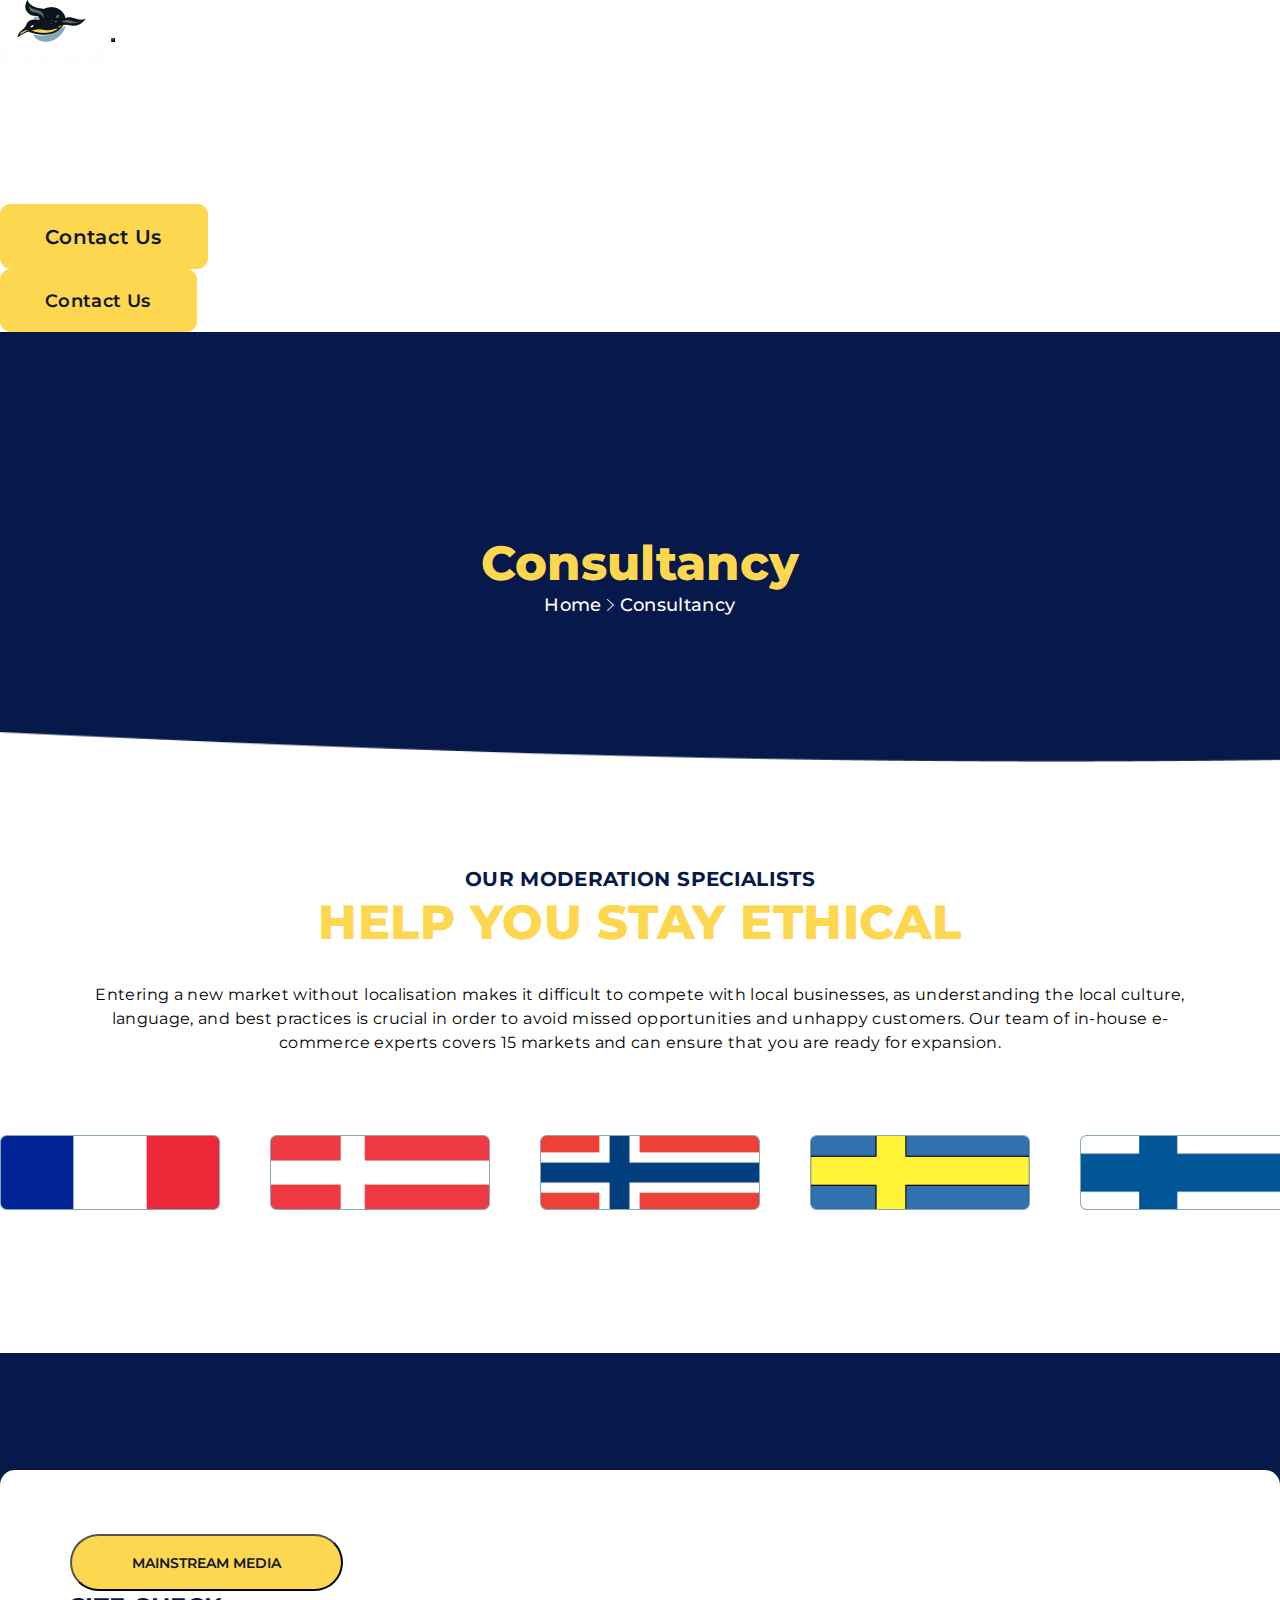
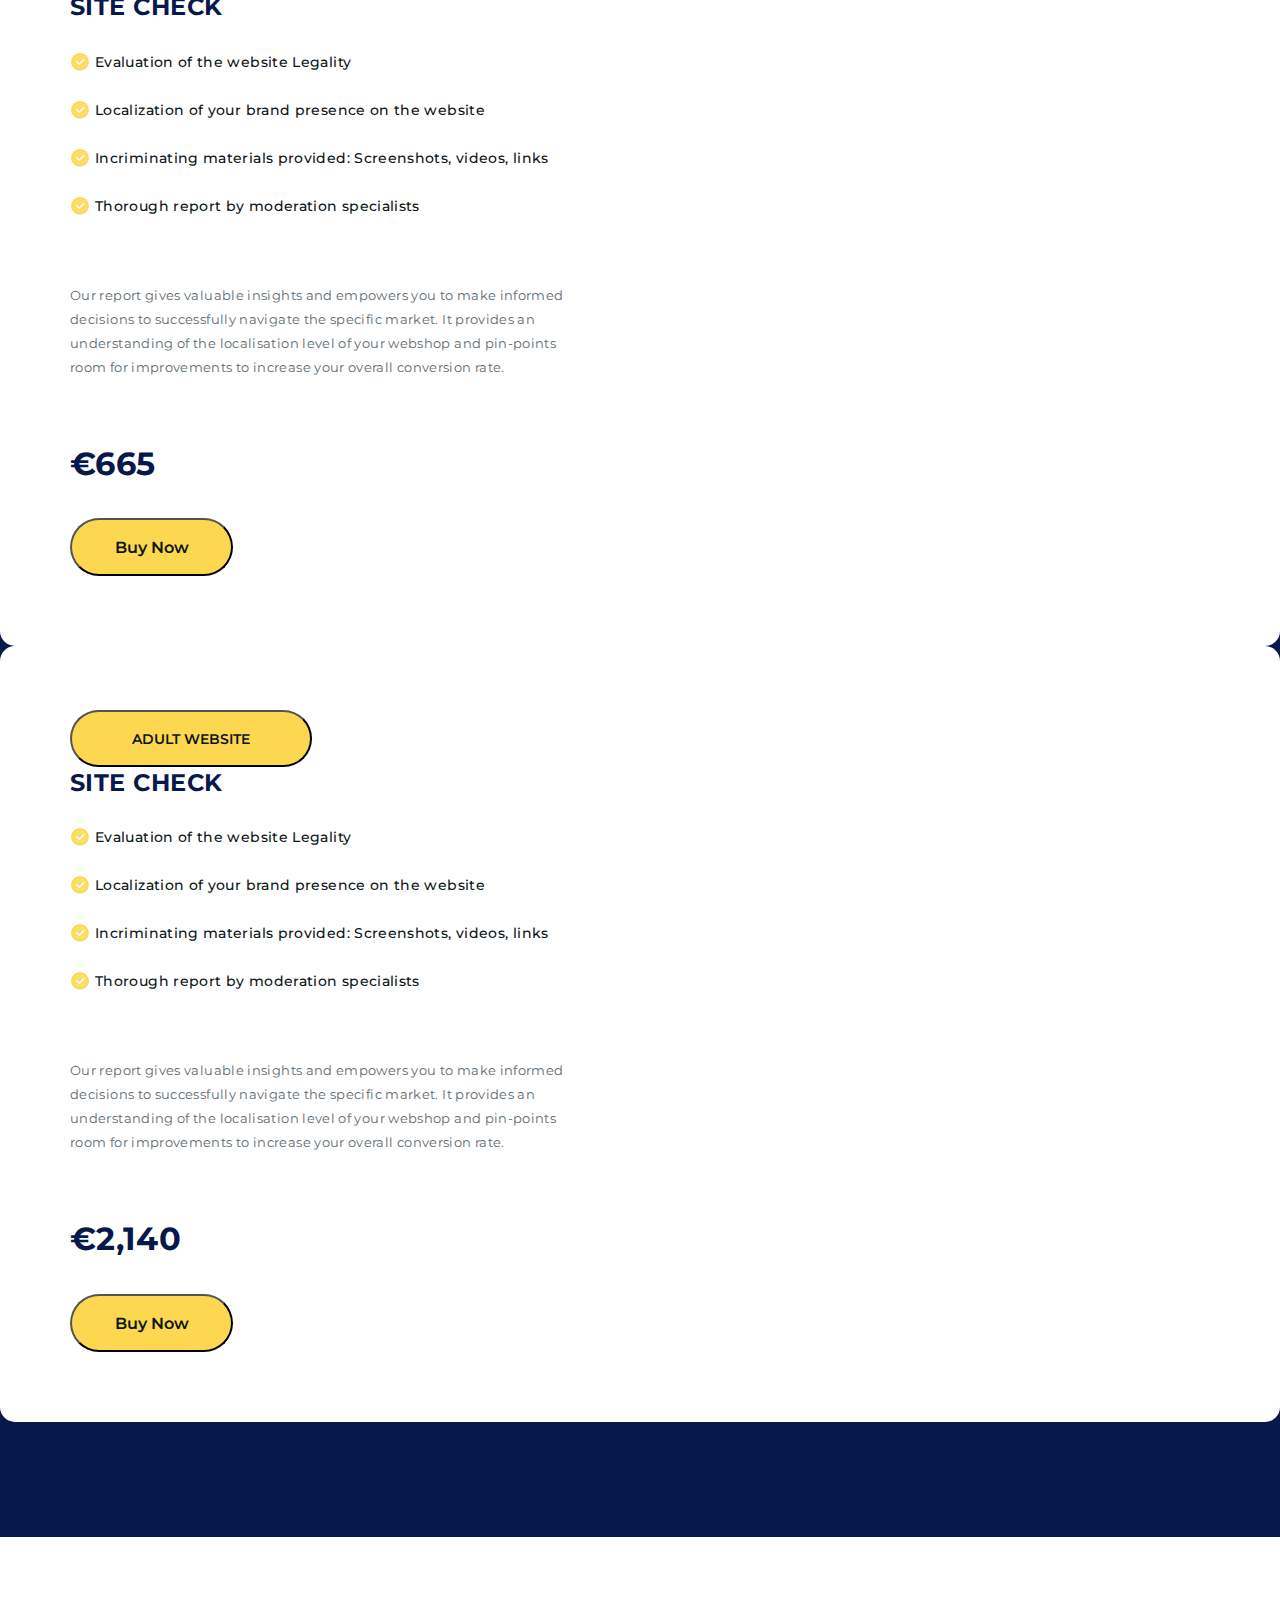
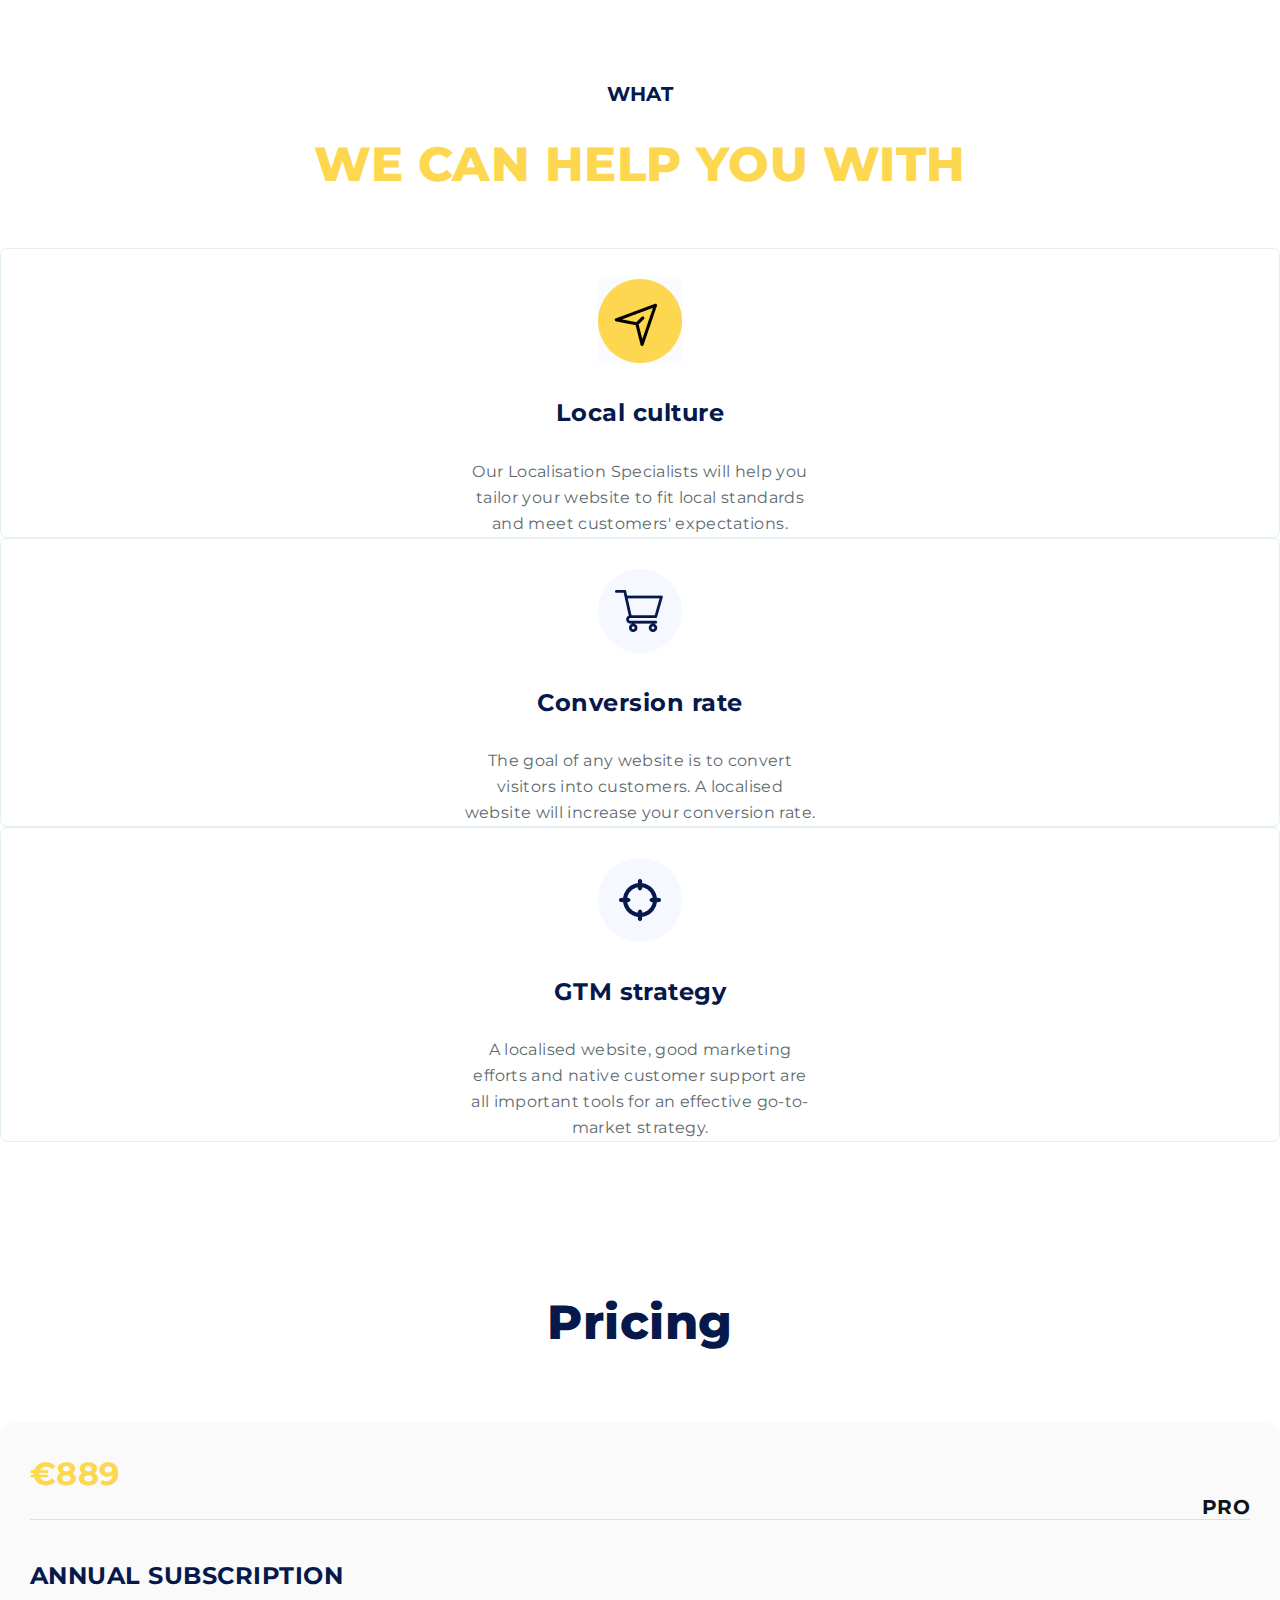
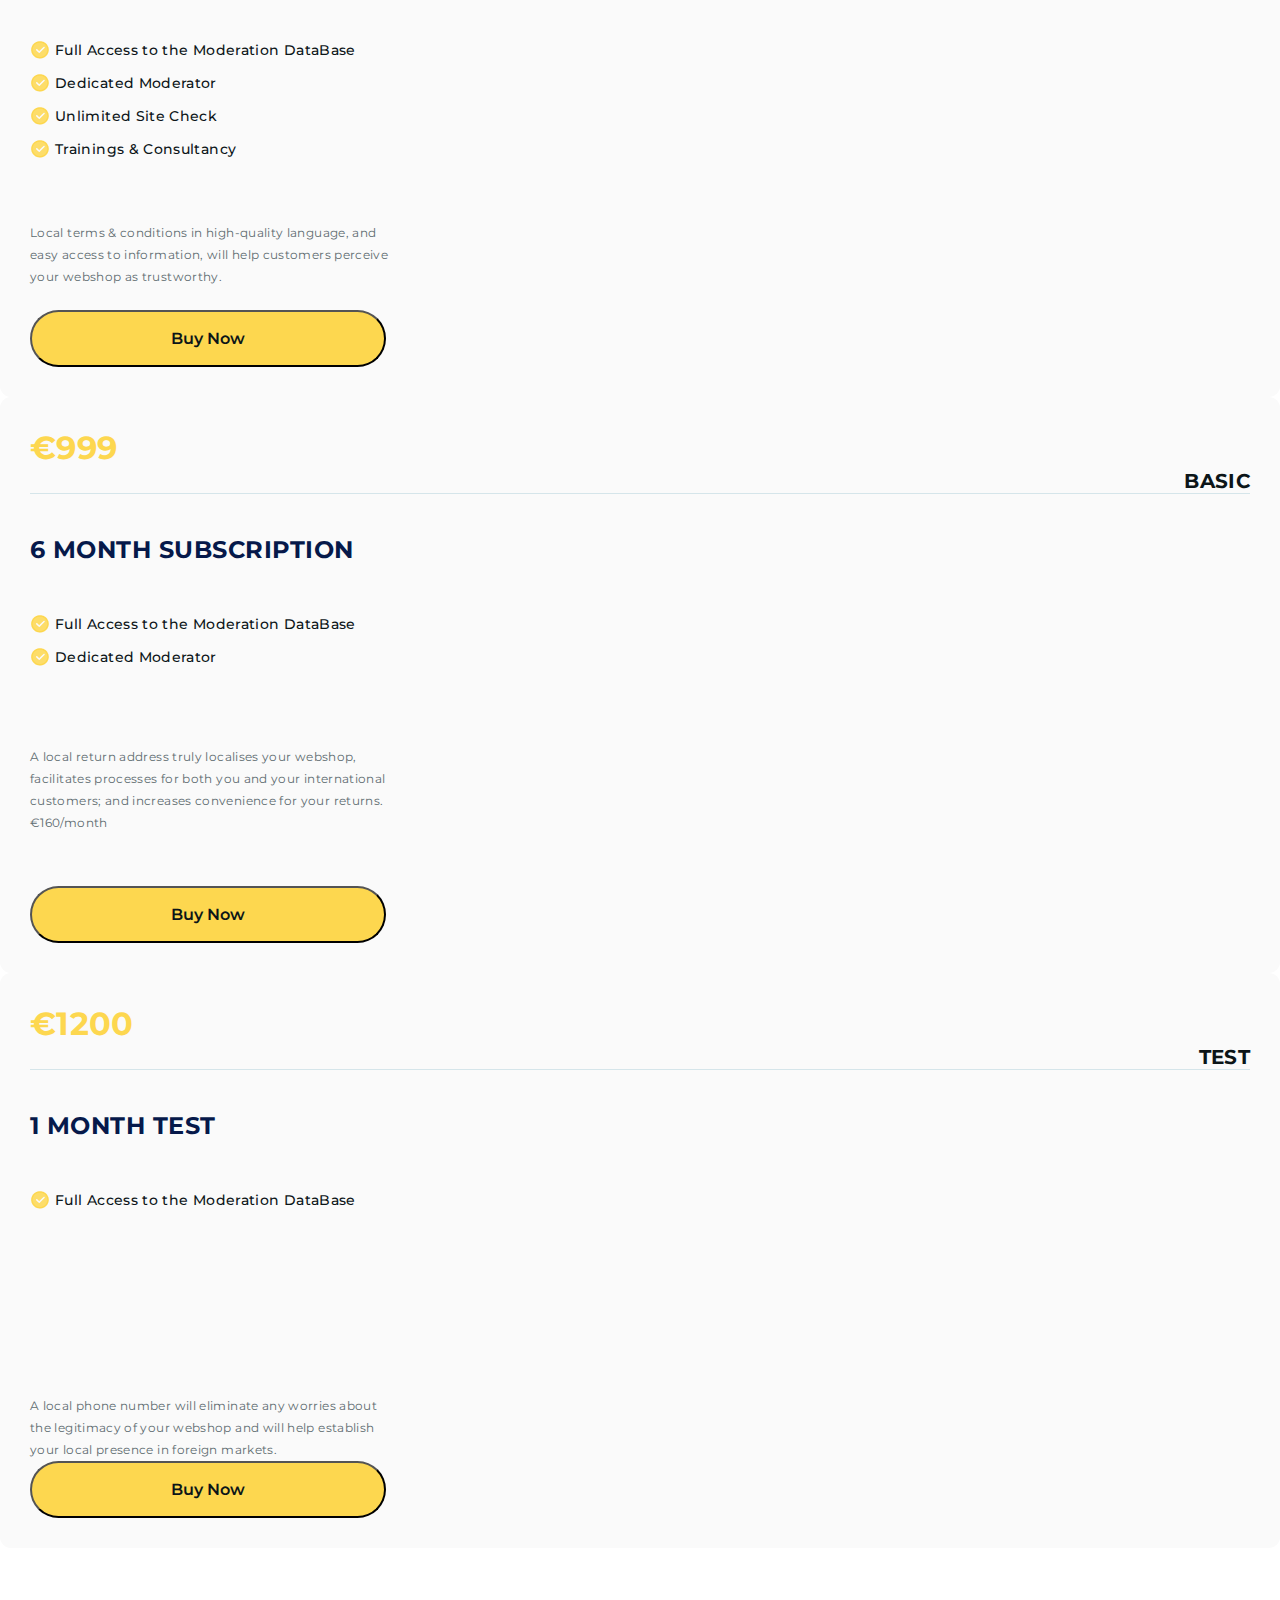
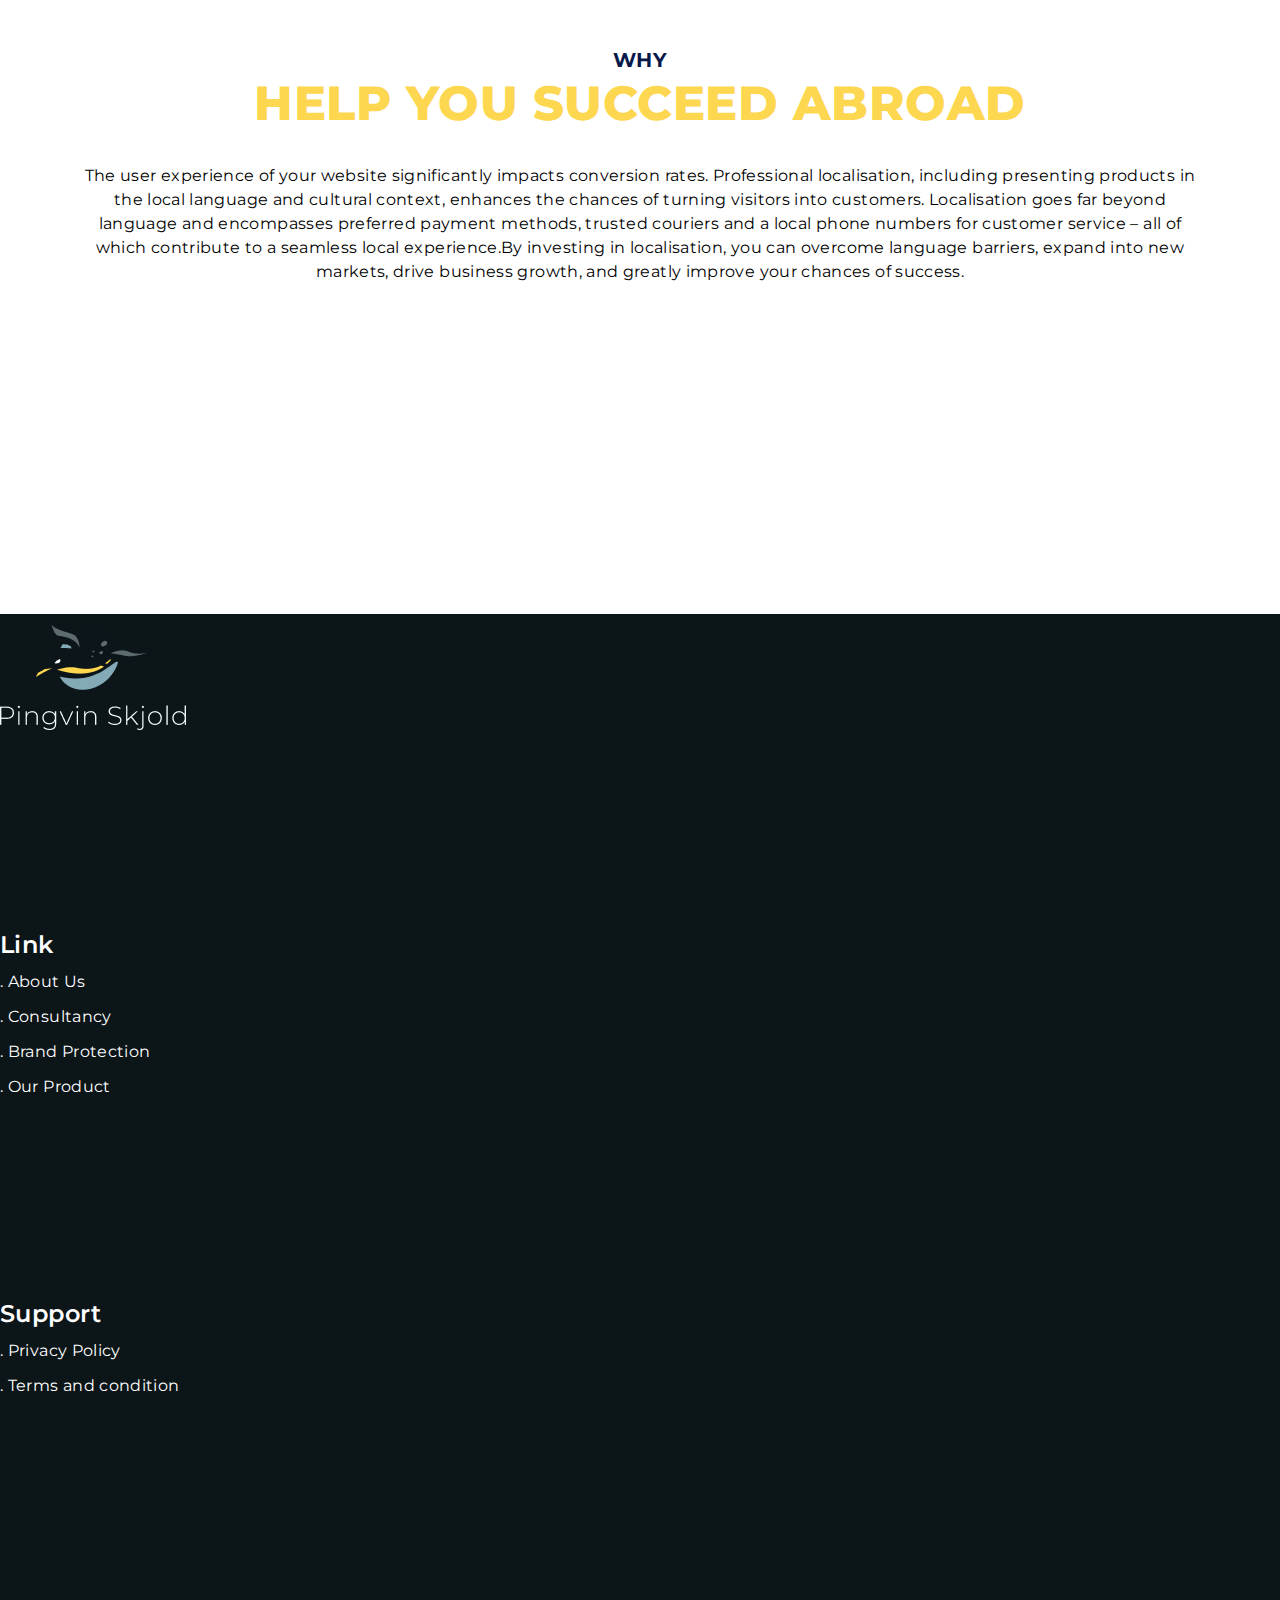
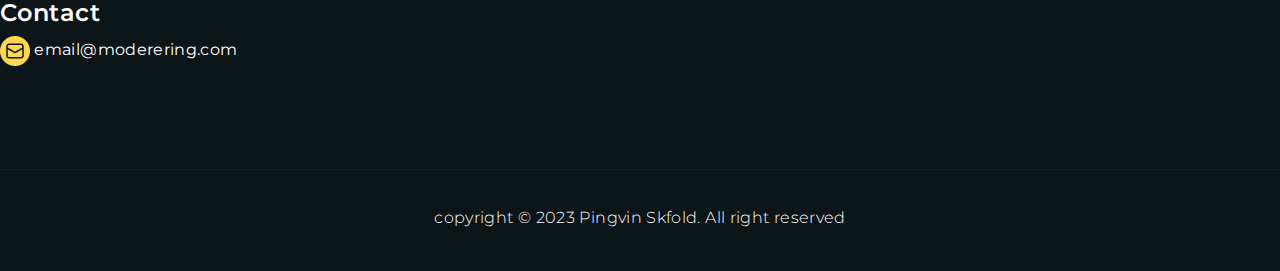
==== commit 9c28ebe9: "update style css" ====
--- a/consultancy.html
+++ b/consultancy.html
@@ -365,7 +365,7 @@
                 <h2 class="pricing_head">Pricing</h2>
 
 
-                <div class="col-md-4 ">
+                <div class="col-md-4 mt-5 ">
                     <div class=" pricing_box ">
                         <ul class=" pricing_heading d-flex justify-content-between ">
                             <li><span class="yellow">€889</span></li>
@@ -380,13 +380,13 @@
                         <h3 class="pricing_box_head">ANNUAL Subscription</h3>
 
                         <ul class="pricing_list">
-                            <li><img src="./assets/images/mainstream_img.png" alt=""><a class="list_content"
+                            <li><img class="img-fluid" src="./assets/images/mainstream_img.png" alt=""><a class="list_content"
                                     href="">Full Access to the Moderation DataBase</a></li>
-                            <li><img src="./assets/images/mainstream_img.png" alt=""><a class="list_content"
+                            <li><img class="img-fluid" src="./assets/images/mainstream_img.png" alt=""><a class="list_content"
                                     href="">Dedicated Moderator</a></li>
-                            <li><img src="./assets/images/mainstream_img.png" alt=""><a class="list_content"
+                            <li><img class="img-fluid" src="./assets/images/mainstream_img.png" alt=""><a class="list_content"
                                     href="">Unlimited Site Check</a></li>
-                            <li><img src="./assets/images/mainstream_img.png" alt=""><a class="list_content"
+                            <li><img class="img-fluid" src="./assets/images/mainstream_img.png" alt=""><a class="list_content"
                                     href="">Trainings & Consultancy</a></li>
                         </ul>
                         <p class="pricing_box_pera">
--- a/assets/css/style.css
+++ b/assets/css/style.css
@@ -10,7 +10,6 @@
 
 
 body {
-
     font-family: 'Montserrat';
     font-weight: 400;
     font-size: 1.8rem;
@@ -310,7 +309,7 @@
     text-align: center;
     padding-bottom: 207px;
 
-    width: 600px;
+    /* width: 600px; */
     height: 429px;
 
 }
@@ -330,7 +329,7 @@
 .moderering_beta #search_box {
     border-radius: 7px;
     border: 1px solid var(--07, #06194A);
-    width: 510px;
+    /* width: 510px; */
     height: 45px;
 
 
@@ -667,7 +666,7 @@
     padding-right: 50px;
     padding-top: 78px;
     padding-left: 53px;
-    width: 600px;
+  
     height: 577px;
     flex-shrink: 0;
     border-radius: 0 45px 45px 0;
@@ -1096,7 +1095,7 @@
 .ylw_game_head {
     color: var(--05, #FDD74F);
     font-family: Montserrat;
-    font-size: 40px;
+    font-size: 35px;
     font-style: normal;
     font-weight: 700;
     line-height: 130%;
@@ -1106,7 +1105,7 @@
 .blck_game_head {
     color: var(--01, #0C1518);
     font-family: Montserrat;
-    font-size: 40px;
+    font-size: 35px;
     font-style: normal;
     font-weight: 700;
     line-height: 130%;
@@ -1218,12 +1217,13 @@
 }
 
 .btn.btn-mainstream-long {
-
-    padding: 18px 0px 17px 0px;
+    padding: 17px 139px;
+
+    /* padding: 18px 0px 17px 0px; */
     justify-content: center;
     align-items: center;
 
-    width: 350px;
+    /* width: 350px; */
     border-radius: 53px;
     background: var(--05, #FDD74F);
 }
@@ -1278,7 +1278,9 @@
 .list_group li {
     padding-top: 15px;
 }
-
+.list_group:hover{
+    color: var(--01, #0C1518);
+}
 .mainstream_pera {
     color: var(--03, #5D6A6F);
     font-family: Montserrat;
@@ -1358,6 +1360,11 @@
     background: #FAFBFF;
 }
 
+.pricing_box_head {
+   
+    font-size: 21px;
+   
+}
 .box_child h3 {
     color: var(--07, #06194A);
     font-family: Montserrat;
@@ -1393,6 +1400,7 @@
 }
 
 .pricing_head {
+    padding-top: 149px;
     text-align: center;
     padding-bottom: 70px;
     color: var(--07, #06194A);
@@ -1437,6 +1445,7 @@
 ul.list_group li {
     display: flex;
     margin: 15px 0;
+    align-items: center;
 }
 
 
@@ -1498,7 +1507,8 @@
     font-style: normal;
     font-weight: 400;
     line-height: 22px;
-    padding-bottom: 33px;
+    padding-bottom: 22px;
+    padding-top: 49px;
     /* 157.143% */
 }
 
@@ -1510,13 +1520,13 @@
     font-style: normal;
     font-weight: 400;
     line-height: 22px;
-    padding-bottom: 15px;
+    padding-bottom: 52px;
     /* 157.143% */
 
 }
 
 .pricing_box_pera_third {
-    padding-top: 132px;
+    padding-top: 171px;
     color: var(--03, #5D6A6F);
     font-family: Montserrat;
     font-size: 12px;
@@ -1735,7 +1745,7 @@
 }
 
 .us {
-    color: var(--01, #0C1518);
+    color: var(--05, #FDD74F);
     font-family: Montserrat;
     font-size: 48px;
     font-style: normal;
@@ -1904,8 +1914,7 @@
 
 
 .mgs_boxes input {
-
-    width: 270px;
+    width: 320px;
     height: 65px;
     flex-shrink: 0;
     border-radius: 7px;
--- a/assets/css/responsive.css
+++ b/assets/css/responsive.css
@@ -1,19 +1,12 @@
-
-
-
-
-@media screen and (max-width: 768px) {
-
-
-
-
-
-
-}
+@media screen and (max-width: 768px) {}
 
 
 @media screen and (max-width: 425px) {
-    
+
+    ul.navbar-nav.home.mx-auto {
+        gap: 12px;
+    }
+
 
 
 
@@ -37,25 +30,25 @@
     }
 
     .list_item p {
-       
-        font-size: 14px;
-       
+
+        font-size: 14px;
+
     }
 
     .consultancy_left_side {
         margin-top: -50px;
     }
 
-    .consultancy_first_btn{
+    .consultancy_first_btn {
         padding-bottom: 20px;
     }
 
     .brand_body {
         padding-top: 39px;
-    
+
         height: 390px;
-    
-       
+
+
     }
 
     .brand_protection {
@@ -63,13 +56,13 @@
     }
 
     .circle_second {
-      
+
         top: 102%;
         left: 38%;
-      
-    }
-
-    .down_img img{
+
+    }
+
+    .down_img img {
         width: 100%;
         height: 100%;
     }
@@ -77,45 +70,46 @@
     .contact_us_from {
         width: 100%;
         height: 100%;
-       
-      
+
+
         border-radius: 45px;
         padding-bottom: 20px;
-        
+
     }
 
 
     .small {
-        
-        width: 340px;
-        height: 44px;
-     
+
+        width: 282px;
+        height: 38px;
+
         padding: 11px;
     }
+
     .contact_us {
         margin-top: 40px;
         border-radius: 45px;
     }
-    
+
     .contact_us {
-      
+
         font-size: 15px;
-      
+
     }
 
     .our_product {
         margin-top: 60px;
-      
+
     }
 
     p {
-     
-        font-size: 14px;
-       
+
+        font-size: 14px;
+
     }
 
     .down_img {
-       
+
         flex-wrap: wrap;
     }
 
@@ -150,474 +144,508 @@
         margin-top: 50px;
         padding-bottom: 30px
     }
+
     .engine {
         padding-top: 0px;
     }
+
     .footer_items {
-      margin-top: 5px;
+        margin-top: 5px;
     }
 
     .line {
-       
+
         margin-top: 30px;
     }
 
     .bottom_text {
-     
+
         font-size: 12px;
-        
-    }
+
+    }
+
     .footer_items li a {
-    
+
         font-size: 12px;
-       
+
     }
 
     .footer_items h3 {
-       
+
         margin-top: 20px;
     }
 
     .btn.btn-primary {
         padding: 12px 25px 12px 25px;
         font-size: 10px;
-     
+
     }
 
     .hero_btn {
-     
+
         padding-top: 20px;
     }
 
     .pt-5 {
-        padding-top: 1rem!important;
+        padding-top: 1rem !important;
     }
 
     .product_box {
-      
+
         padding: 20px;
-   
+
+    }
+
+
+
+
+    /* HOME PAGE START */
+    .hero_home {
+        padding-top: 100px;
+        padding-bottom: 100px;
+    }
+
+    .moderering_beta h2 {
+
+        font-size: 25px;
+
+        padding-bottom: 15px;
+    }
+
+    .hero_home_left_side h2 {
+        color: var(--02, #FFF);
+        font-family: Montserrat;
+        font-size: 60px;
+        font-style: normal;
+        font-weight: 800;
+        line-height: 130%;
+        margin-top: 70px;
+    }
+
+    .moderering_beta {
+
+
+        height: 370px;
+    }
+
+    .home_about_us {
+        padding-top: 100px;
+
+    }
+
+    .home_about_us {
+
+        padding-bottom: 0;
+    }
+
+    .hero_home_left_side h2 {
+
+        font-size: 40px;
+
+    }
+
+    .home_moderation {
+
+        font-size: 40px;
+
+    }
+
+    .home_hero_content {
+
+        font-size: 14px;
+        padding-top: 30px;
+        padding-bottom: 20px;
+
+    }
+
+    .game {
+
+        padding-bottom: 50px;
+    }
+
+    .section_padding {
+        padding-top: 60px;
+        padding-bottom: 60px;
+    }
+
+    .home_about_us_right_side h3 {
+
+        font-size: 40px;
+
+    }
+
+    .product_box p {
+
+        font-size: 14px;
+
+    }
+
+    .product_box h3 {
+
+        font-size: 21px;
+
+    }
+
+    .footer {
+
+        padding-top: 150px;
+    }
+
+    .our {
+
+        font-size: 45px;
+
+        padding-top: 20px;
+    }
+
+
+
+    .bottom_hero_img {
+        padding: 35px 0;
+    }
+
+    .home_about_us_right_side {
+        padding-top: 50px;
+    }
+
+    .wel_ylw {
+
+        font-size: 40px;
+
+    }
+
+    .blck_moder {
+
+        font-size: 40px;
+
+    }
+
+    .who_pera {
+
+        font-size: 14px;
+
+    }
+
+    .dedication_left_side {
+        padding-top: 10px;
+    }
+
+    .left_head {
+
+        font-size: 33px;
+
+    }
+
+    .left_pera {
+
+        font-size: 15px;
+        padding-top: 30px;
+
+    }
+
+    .dedication_right_side {
+        padding-top: 30px;
+    }
+
+    .game {
+        padding-top: 0px;
+
+    }
+
+    .game_pera {
+
+        font-size: 14px;
+        padding-top: 30px;
+    }
+
+    .today {
+        padding-top: 30px;
+        padding-bottom: 60px;
+    }
+
+    .today_btn {
+
+        padding-top: 13px;
+    }
+
+    .today_pera {
+
+        font-size: 14px;
+
+    }
+
+    .moderation {
+        padding-top: 50px;
+        padding-bottom: 50px;
+    }
+
+    .mainstream_pera {
+
+        padding-bottom: 8px;
+        padding-top: 40px;
+    }
+
+    .help {
+
+        font-size: 40px;
+
+    }
+
+    .moderation_pera {
+
+        font-size: 14px;
+
+    }
+
+    .mainstream_box {
+        padding: 20px;
+
+    }
+
+    button.btn.btn-mainstream-primary {
+        margin-top: -5px;
+    }
+
+    .dedication {
+
+        padding-top: 50px;
+        padding-bottom: 50px;
+    }
+
+    .mainstream_content_head {
+
+        padding-top: 40px;
+    }
+
+    .list_content {
+
+        font-size: 12px;
+
+    }
+
+    .we {
+
+        font-size: 40px;
+
+    }
+
+    .box_pera {
+
+        font-size: 14px;
+
+    }
+
+    .pricing_head {
+        padding-top: 50px;
+
+        padding-bottom: 30px;
+
+        font-size: 40px;
+
+    }
+
+    .pricing_box_pera {
+
+        padding-bottom: 10px;
+    }
+
+    .pricing_box {
+        padding: 30px;
+    }
+
+
+    .pricing_box_pera_second {
+        padding-top: 40px;
+
+    }
+
+    .btn.btn-mainstream-long {
+        padding: 12px 100px;
+
+    }
+
+    .pricing_box_pera_third {
+        padding-top: 30px;
+
+
+    }
+
+    .pricing {
+        padding-bottom: 30px;
+    }
+
+    .help_yellow {
+
+        font-size: 30px;
+
+        padding-top: 10px;
+    }
+
+    .why_content_pera {
+        padding-top: 30px;
+        padding-bottom: 35px;
+
+        font-size: 14px;
+
+    }
+
+    .uncover_brand_section {
+        padding-top: 50px;
+        padding-bottom: 50px;
+    }
+
+    .why_choose {
+        padding-top: 50px;
+        padding-bottom: 50px;
+    }
+
+    .protect_content {
+
+        line-height: 25px;
+        padding-top: 10px;
+    }
+
+    .uncover_brand {
+
+        padding-top: 30px;
+    }
+
+
+    .what_head {
+
+        padding-top: 50px;
+    }
+
+    .we {
+
+        padding-bottom: 10px;
+        padding-top: 27px;
+    }
+
+    .uncover_right_pera {
+
+        font-size: 14px;
+
+    }
+
+    .what_we_offer_head {
+
+        padding-bottom: 20px;
+    }
+
+    .what_we_offer_head {
+
+        font-size: 40px;
+
+    }
+
+    .black_span {
+
+        font-size: 40px;
+
+    }
+
+    .choose {
+
+        font-size: 40px;
+
+    }
+
+    .us {
+
+
+        font-size: 40px;
+
+    }
+
+    .colon {
+
+        font-size: 16px;
+
+    }
+
+    .why_choose_right_side {
+        padding-top: 30px;
+    }
+
+    .protect_head {
+
+        font-size: 40px;
+
+    }
+
+    .head_yellow {
+
+        font-size: 32px;
+
+    }
+
+    .head_black {
+
+        font-size: 32px;
+
+    }
+
+    .get_in_touch {
+        padding-top: 50px;
+        padding-bottom: 50px;
+    }
+
+    .our_product_left_side {
+        padding-top: 0px;
+    }
+
+    .community_protection {
+        padding-top: 50px;
+        padding-bottom: 50px;
+    }
+
+    .game_right_side {
+        padding-top: 30px;
+    }
+
+    .welcome_pera {
+
+        padding-top: 20px;
+    }
+
+    .content_second_head {
+
+        padding-top: 20px;
+    }
+
+    .our_product_right_side {
+        padding-top: 30px;
+    }
+
+    .contact_us_right_side {
+        padding-top: 30px;
+    }
+
+    .btn.btn-mainstream-long {
+
+        width: 290px;
+
+    }
+
+    .line_head {
+
+        font-size: 20px;
+
+    }
+
 }
 
-
-
-
-/* HOME PAGE START */
-.hero_home {
-    padding-top: 100px;
-    padding-bottom: 100px;
-}
-
-.moderering_beta h2 {
- 
-    font-size: 25px;
-  
-    padding-bottom: 15px;
-}
-.hero_home_left_side h2 {
-    color: var(--02, #FFF);
-    font-family: Montserrat;
-    font-size: 60px;
-    font-style: normal;
-    font-weight: 800;
-    line-height: 130%;
-    margin-top: 70px;
-}
-
-.moderering_beta {
-    
-  
-    height: 344px;
-}
-.home_about_us {
-    padding-top: 100px;
-   
-}
-
-.home_about_us {
-   
-    padding-bottom: 0;
-}
-.hero_home_left_side h2 {
-   
-    font-size: 40px;
-   
-}
-
-.home_moderation {
-
-    font-size: 40px;
-   
-}
-
-.home_hero_content {
-    
-    font-size: 14px;
-    padding-top: 30px;
-    padding-bottom: 20px;
-   
-}
-
-.game {
-    
-    padding-bottom: 50px;
-}
-
-.section_padding {
-    padding-top: 60px;
-    padding-bottom: 60px;
-}
-
-.home_about_us_right_side h3 {
-    
-    font-size: 40px;
-    
-}
-
-.product_box p {
-   
-    font-size: 14px;
-    
-}
-.product_box h3 {
-   
-    font-size: 21px;
-   
-}
-
-.footer {
-   
-    padding-top: 150px;
-}
-.our {
-   
-    font-size: 45px;
-    
-    padding-top: 20px;
-}
-
-
-
-.bottom_hero_img {
-    padding: 35px 0;
-}
-.home_about_us_right_side {
-    padding-top: 50px;
-}
-.wel_ylw {
-    
-    font-size: 40px;
-    
-}
-
-.blck_moder {
- 
-    font-size: 40px;
-    
-}
-
-.who_pera {
-    
-    font-size: 14px;
-    
-}
-
-.dedication_left_side {
-    padding-top: 10px;
-}
-
-.left_head {
-    
-    font-size: 40px;
-   
-}
-
-.left_pera {
-   
-    font-size: 15px;
-    padding-top: 30px;
-    
-}
-
-.dedication_right_side {
-    padding-top: 30px;
-}
-.game{
-    padding-top: 0px;
-
-}
-
-.game_pera {
-
-    font-size: 14px;
-    padding-top: 30px;
-}
-.today {
-    padding-top: 30px;
-    padding-bottom: 60px;
-}
-
-.today_btn {
-   
-    padding-top: 13px;
-}
-
-.today_pera {
-   
-    font-size: 14px;
-    
-}
-
-.moderation {
-    padding-top: 50px;
-    padding-bottom: 50px;
-}
-.mainstream_pera {
-    
-    padding-bottom: 8px;
-    padding-top: 40px;
-}
-
-.help {
-    
-    font-size: 40px;
-    
-}
-
-.moderation_pera {
-    
-    font-size: 14px;
-   
-}
-
-.mainstream_box {
-    padding: 20px;
-   
-}
-
-button.btn.btn-mainstream-primary {
-    margin-top: -5px;
-}
-
-.dedication {
-    
-    padding-top: 50px;
-    padding-bottom: 50px;
-}
-
-.mainstream_content_head {
-   
-    padding-top: 40px;
-}
-
-.list_content {
-    
-    font-size: 12px;
-    
-}
-
-.we {
-    
-    font-size: 40px;
-    
-}
-
-.box_pera {
-   
-    font-size: 14px;
-    
-}
-
-.pricing_head {
-    padding-top: 50px;
-   
-    padding-bottom: 30px;
-  
-    font-size: 40px;
-   
-}
-.pricing_box_pera {
-   
-    padding-bottom: 10px;
-}
-.pricing_box {
-    padding: 30px;
-}
-
-
-.pricing_box_pera_second {
-    padding-top: 40px;
-    
-}
-
-.pricing_box_pera_third {
-    padding-top: 30px;
-    
-
-}
-
-.pricing {
-    padding-bottom: 30px;
-}
-
-.help_yellow {
-        
-    font-size: 30px;
-  
-    padding-top: 10px;
-}
-
-.why_content_pera {
-    padding-top: 30px;
-    padding-bottom: 35px;
-  
-    font-size: 14px;
-   
-}
-
-.uncover_brand_section {
-    padding-top: 50px;
-    padding-bottom: 50px;
-}
-
-.why_choose {
-    padding-top: 50px;
-    padding-bottom: 50px;
-}
-
-.protect_content {
- 
-    line-height: 25px;
-    padding-top: 10px;
-}
-.uncover_brand {
-   
-    padding-top: 30px;
-}
-
-
-.what_head {
-  
-    padding-top: 50px;
-}
-.we {
-    
-    padding-bottom: 10px;
-    padding-top: 27px;
-}
-.uncover_right_pera {
-  
-    font-size: 14px;
-   
-}
-
-.what_we_offer_head {
-    
-    padding-bottom: 20px;
-}
-
-.what_we_offer_head {
-  
-    font-size: 40px;
-    
-}
-
-.black_span {
-    
-    font-size: 40px;
-    
-}
-
-.choose {
-   
-    font-size: 40px;
-    
-}
-
-.us {
-   
-   
-    font-size: 40px;
-    
-}
-
-.colon {
-    
-    font-size: 16px;
-   
-}
-.why_choose_right_side{
-    padding-top: 30px;
-}
-
-.protect_head {
- 
-    font-size: 40px;
-   
-}
-.head_yellow {
-   
-    font-size: 32px;
-
-}
-
-.head_black {
-    
-    font-size: 32px;
-   
-}
-
-.get_in_touch {
-    padding-top: 50px;
-    padding-bottom: 50px;
-}
-.our_product_left_side {
-    padding-top: 0px;
-}
-
-.community_protection {
-    padding-top: 50px;
-    padding-bottom: 50px;
-}
-.game_right_side {
-    padding-top: 30px;
-}
-
-.welcome_pera {
-    
-    padding-top: 20px;
-}
-
-.content_second_head {
-    
-    padding-top: 20px;
-}
-.our_product_right_side{
-    padding-top: 30px;
-}
-
-.contact_us_right_side {
-    padding-top: 30px;
-}
-
-.btn.btn-mainstream-long {
-    
-    width: 290px;
-    
-}
-
-.line_head {
-
-    font-size: 20px;
-   
-}
-
-}
 /* HOME PAGE END */
 
-
-
 @media screen and (max-width: 376px) {
+
+    .pricing_box_head {
+
+        font-size: 21px;
+
+    }
+
     .small {
         width: 270px;
         height: 44px;
@@ -633,30 +661,26 @@
     }
 
     .moderering_beta_content {
-       
+
         font-size: 12px;
-      
+
     }
 
     .contact_white {
-       
+
         font-size: 36px;
-     
+
     }
 
     .us {
-   
+
         font-size: 36px;
-      
-    }
-
-   
-
-   
-
-
-}
-
-
-
-
+
+    }
+
+
+
+
+
+
+}